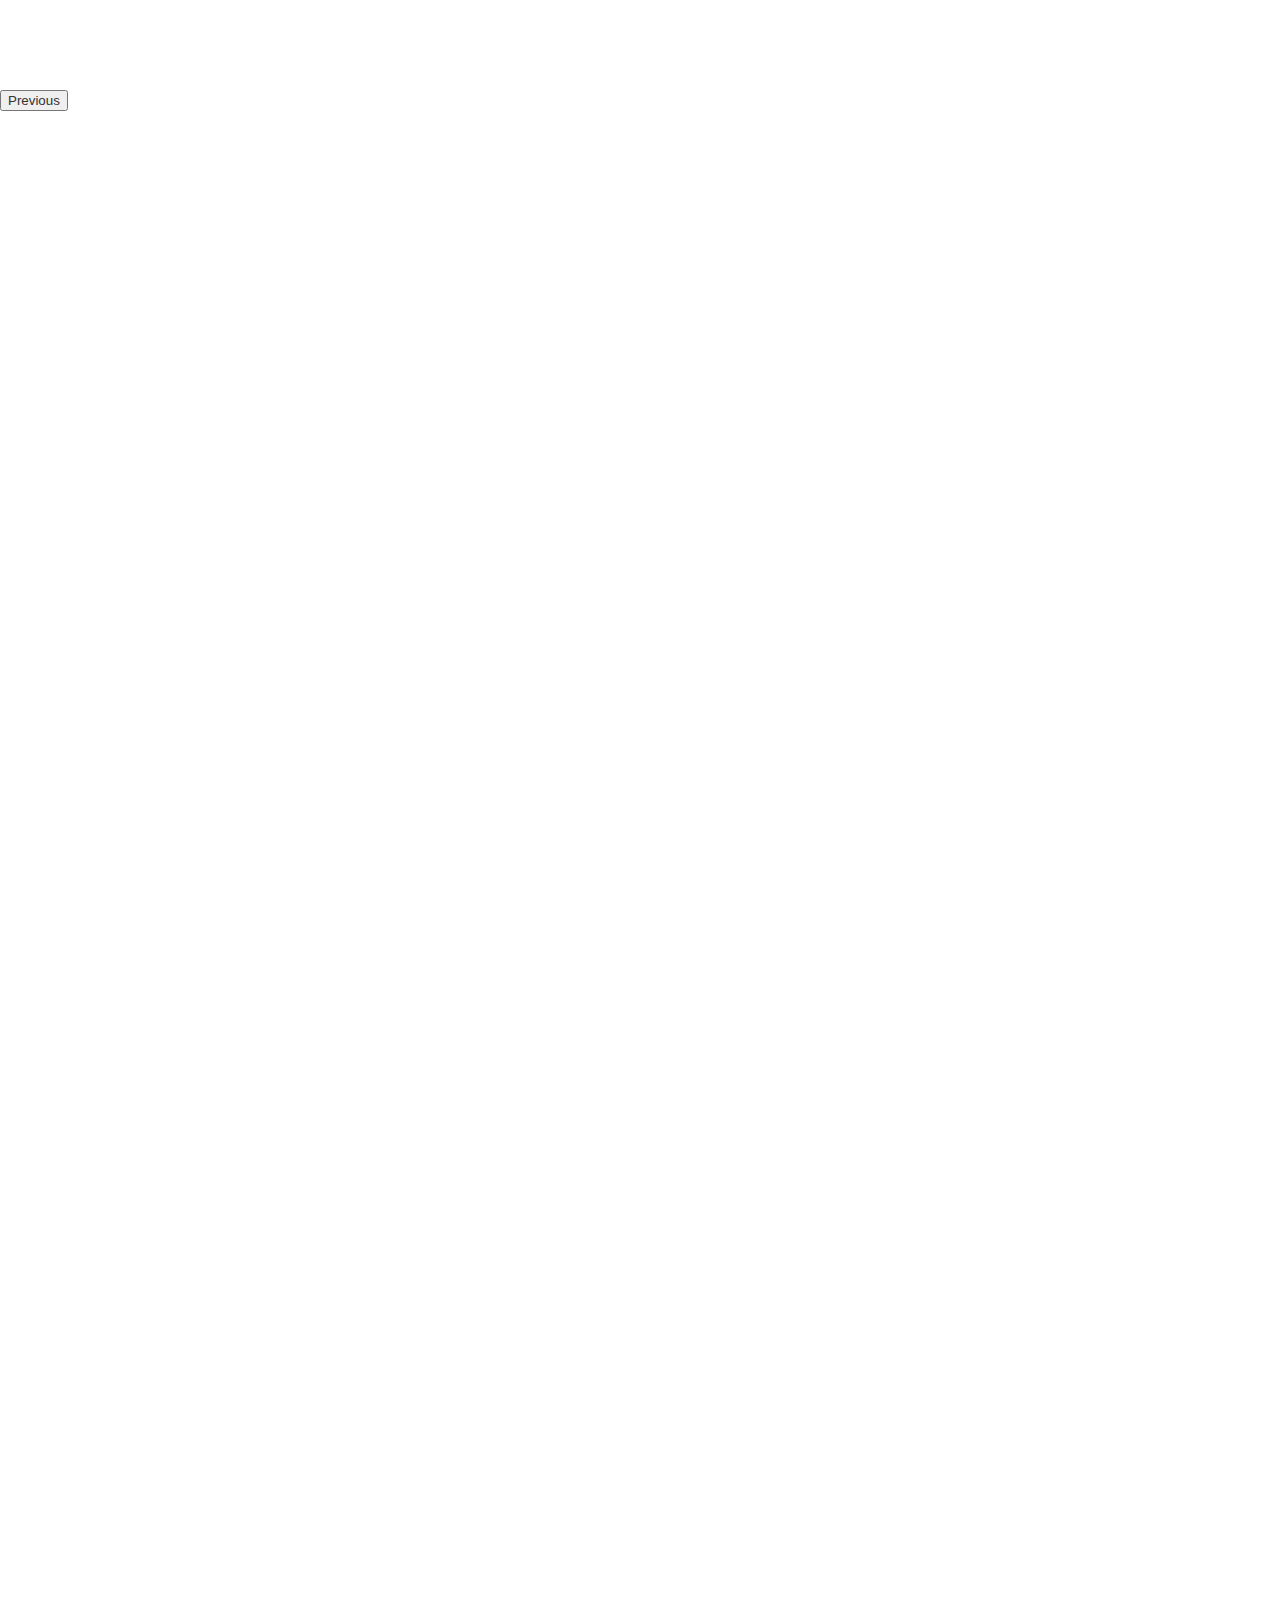
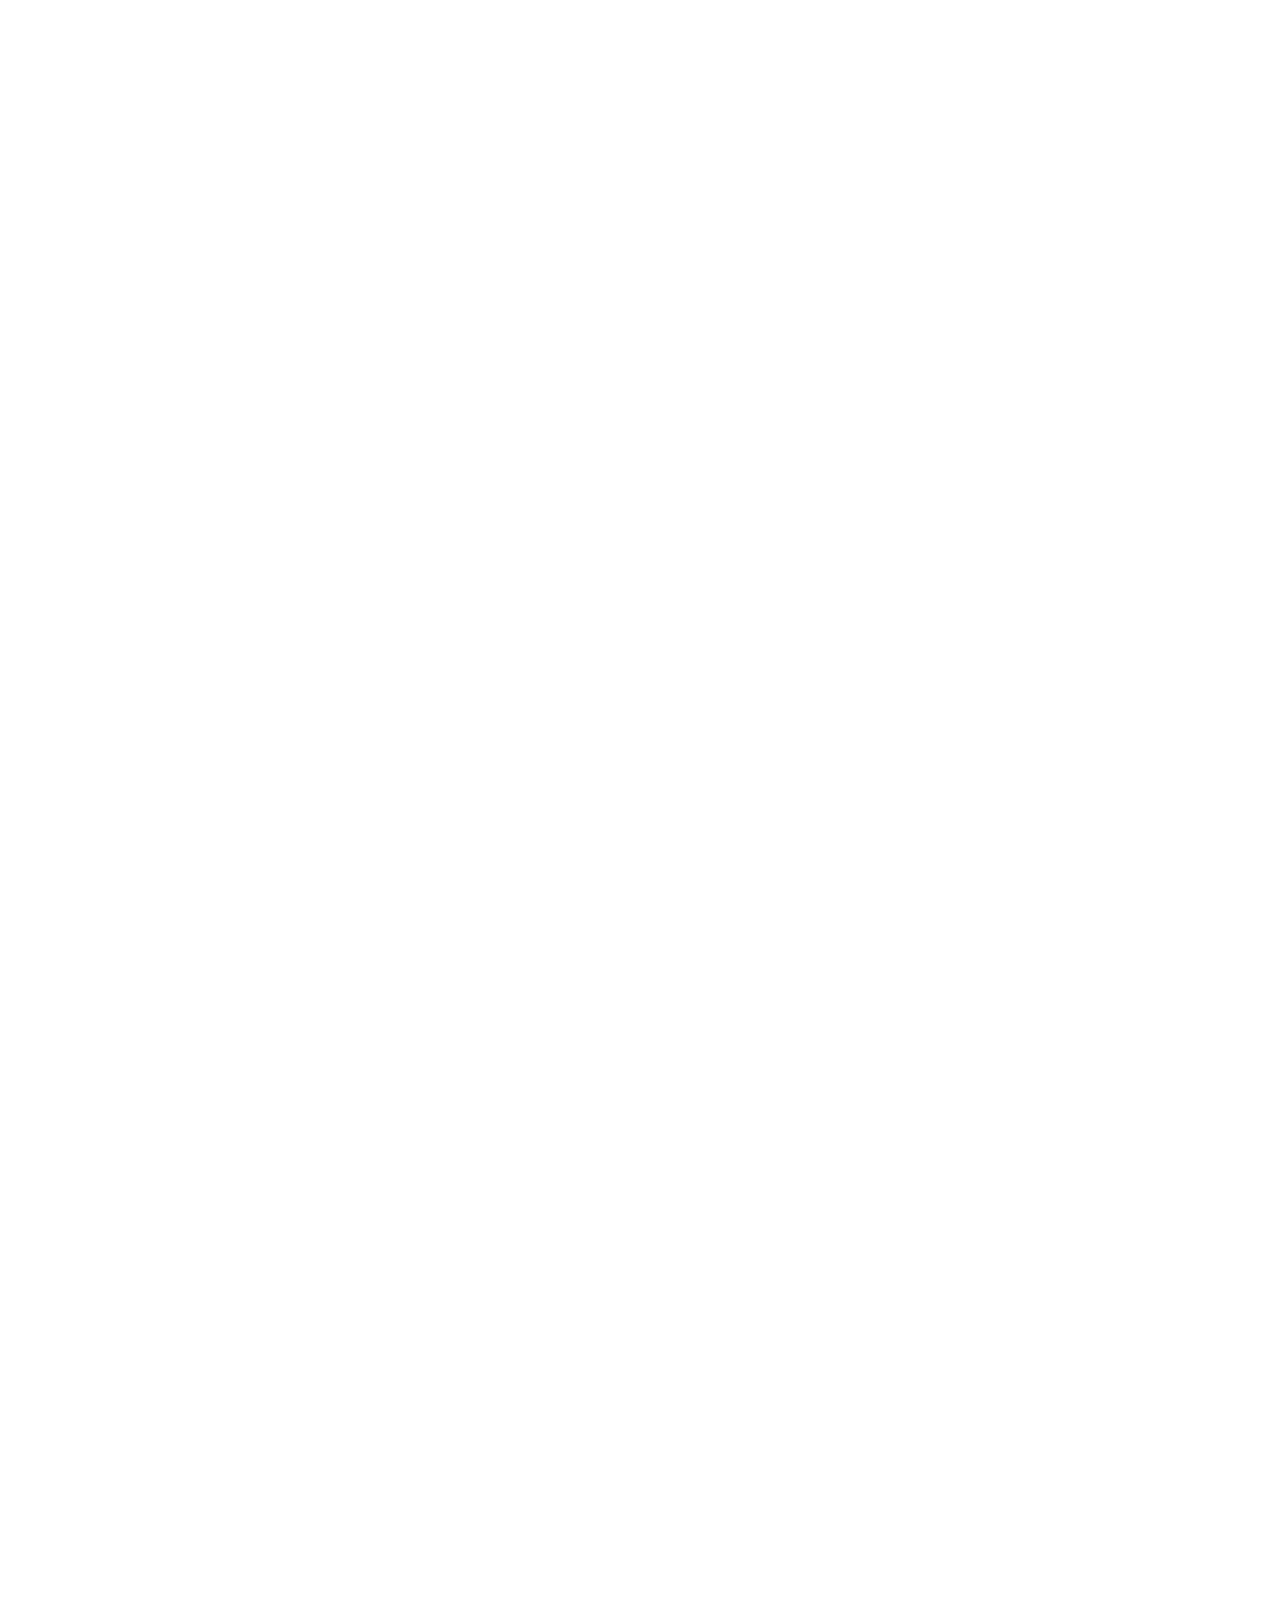
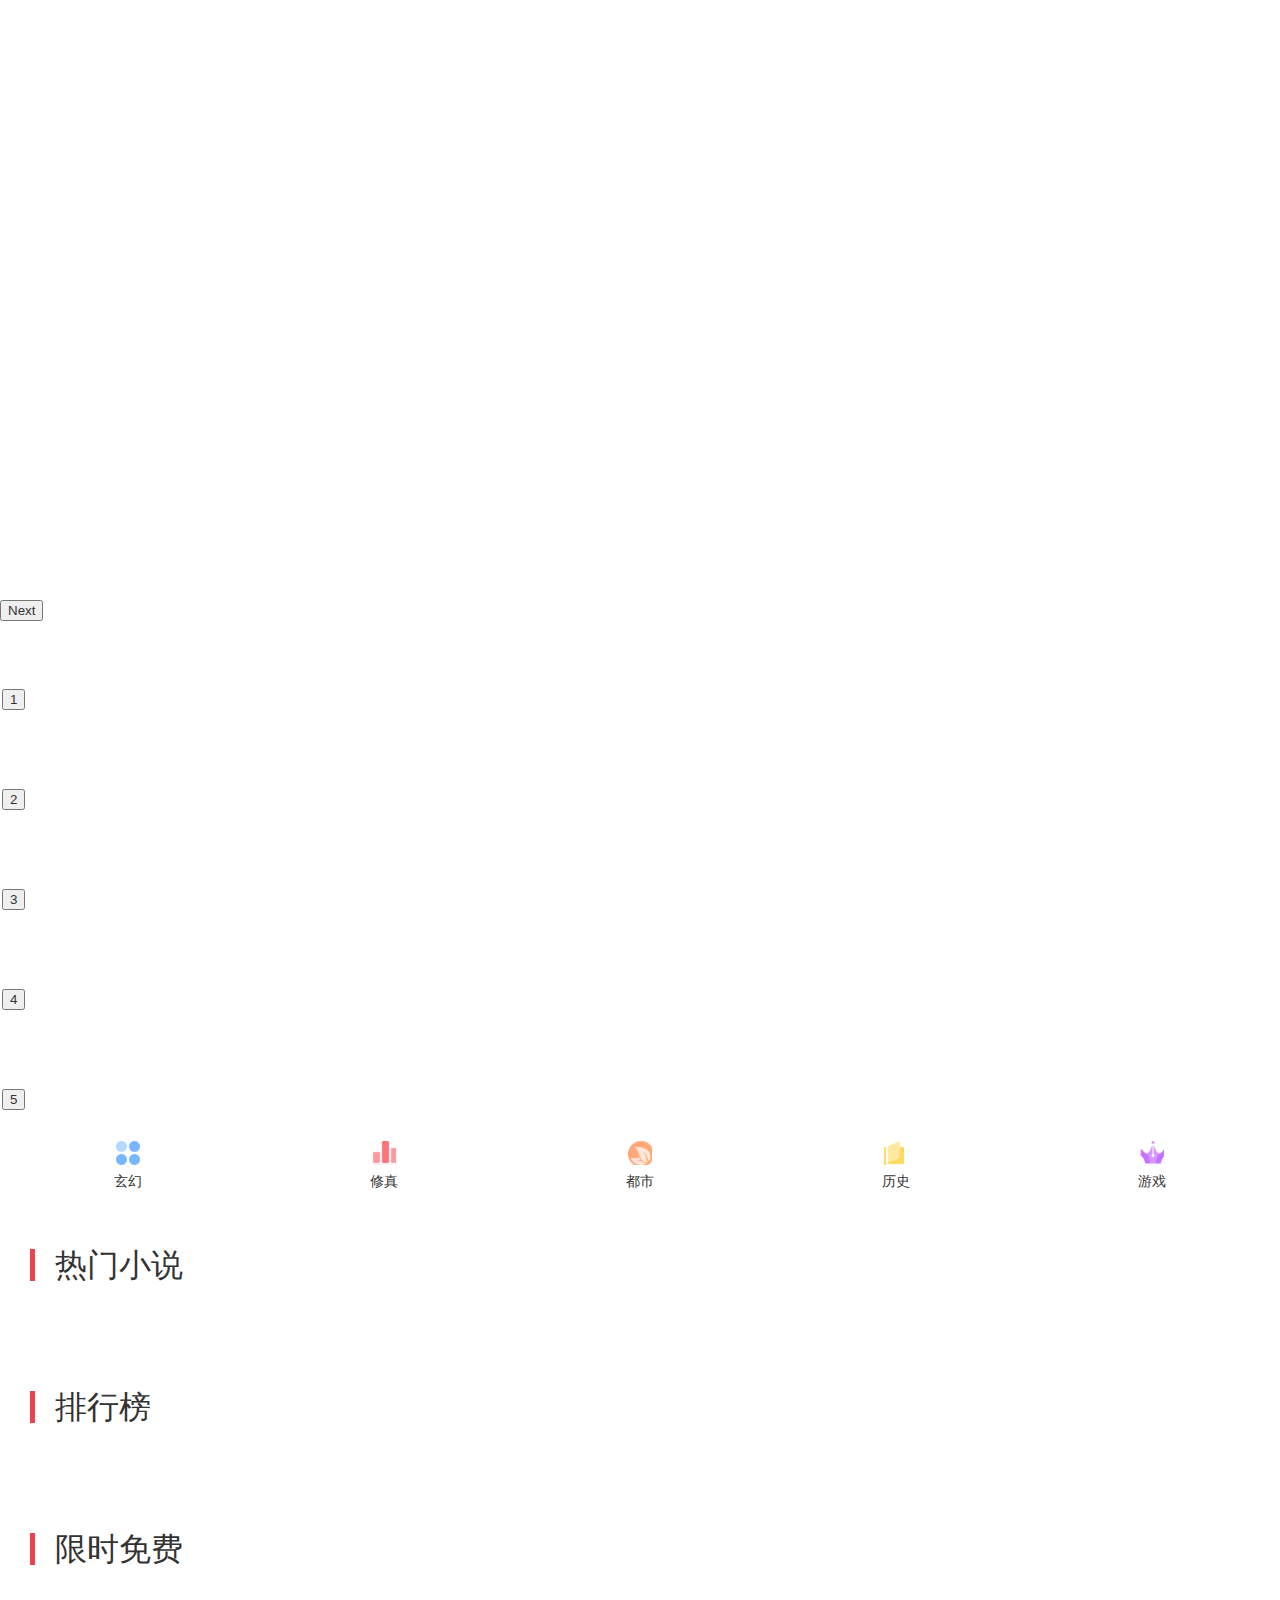
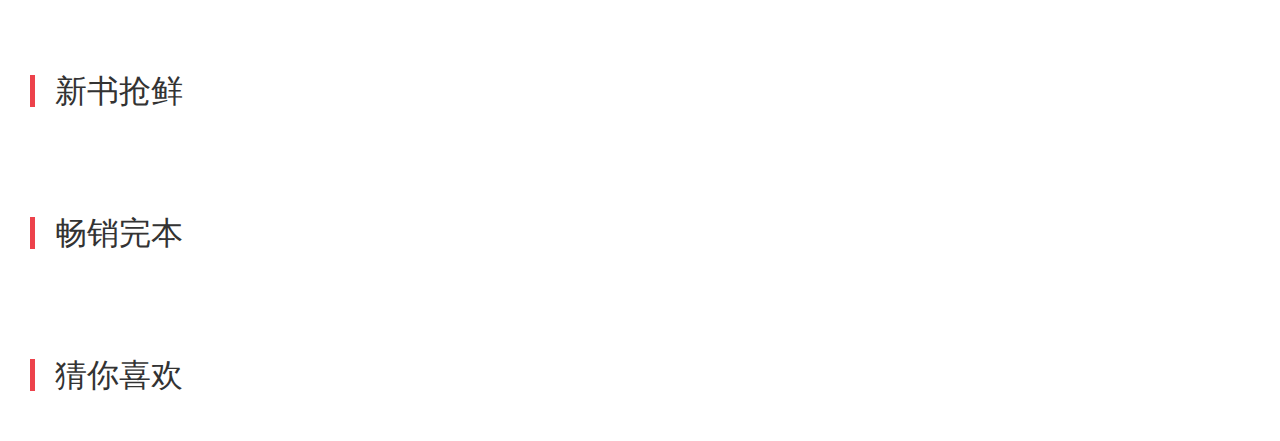
==== book/index.html @ 6301116a "react-reader" ====
<!DOCTYPE html><html lang="en"><head><meta charset="utf-8"><meta name="viewport" content="width=device-width,initial-scale=1,user-scalable=no,minimum-scale=1,maximum-scale=1"><meta name="theme-color" content="#000000"><script>!function(n){var e=n.document,t=e.documentElement,i="orientationchange"in n?"orientationchange":"resize",d=function(){var n=t.clientWidth||320;n>750&&(n=750),t.style.fontSize=n/7.5+"px"};e.addEventListener&&(n.addEventListener(i,d,!1),e.addEventListener("DOMContentLoaded",d,!1))}(window)</script><link rel="manifest" href="./manifest.json"><link rel="shortcut icon" href="./favicon.ico"><link rel="stylesheet" href="//at.alicdn.com/t/font_376126_mkmy3sujc24ndn29.css"><link rel="stylesheet" href="https://cdnjs.cloudflare.com/ajax/libs/slick-carousel/1.6.0/slick.min.css"/><link rel="stylesheet" href="https://cdnjs.cloudflare.com/ajax/libs/slick-carousel/1.6.0/slick-theme.min.css"/><title>React App</title><link href="./static/css/main.b34eea63.css" rel="stylesheet"></head><body><div id="root"></div><script type="text/javascript" src="./static/js/main.80f3fbb3.js"></script></body></html>
---- book/static/css/main.b34eea63.css ----
.home-header{display:-ms-flexbox;display:flex;-ms-flex-align:center;align-items:center;-ms-flex-pack:justify;justify-content:space-between;height:.9rem;font-size:.5rem;padding:0 .4rem}.home-header img{width:1.8rem}.home-header .iconfont{font-size:.52rem;color:#ed424b}.home .slick-initialized.slick-slider{overflow:hidden}.home .slick-list img{width:100%}.home .slick-dots li{margin:0 2px}.home .slick-dots li.slick-active button:before{opacity:1;color:#ed424b}.home .slick-dots li button:before{font-size:.7rem;font-family:Arial;opacity:1;color:#ddd}.home .slick-dots{bottom:0}.home .title h3{text-indent:.2rem;border-left:3px solid #ed424b;font-size:.32rem}.home .home-nav{display:-ms-flexbox;display:flex;padding:10px 0;margin:10px 0;background-color:#fff}.home .guide-nav-div{-ms-flex:1 1 0%;flex:1 1 0%;display:-ms-flexbox;display:flex;-ms-flex-direction:column;flex-direction:column;-ms-flex-pack:center;justify-content:center;-ms-flex-align:center;align-items:center}.home .guide-nav-div>i{width:24px;height:24px;background-image:url([data-uri])}.home .guide-nav-div:first-of-type i{background-position:-63px -28px}.home .guide-nav-div:nth-of-type(2) i{background-position:0 0}.home .guide-nav-div:nth-of-type(3) i{background-position:0 -30px}.home .guide-nav-div:nth-of-type(4) i{background-position:0 -60px}.home .guide-nav-div:nth-of-type(5) i{background-position:-30px -30px}.home .guide-nav-div h4{font-size:14px;margin:10px 0;color:#333}.recommend{padding:.3rem 0;margin-bottom:.3rem;background-color:#fff}.recommend .title{margin-left:.3rem;margin-bottom:.2rem;border-left:2px solid #ed424b;text-indent:.1rem;font-size:.32rem;line-height:.32rem}.recommend .list .list-ul{position:relative;overflow-x:auto;overflow-y:hidden;white-space:nowrap;text-indent:.14rem}.recommend .list .list-ul .list-li{display:inline-block;margin-right:.16rem;width:2rem;white-space:normal}.recommend .list .list-ul .list-li img{width:100%;height:2.5rem}.recommend .list .list-ul .list-li p{font-size:.28rem;overflow:hidden;-o-text-overflow:ellipsis;text-overflow:ellipsis;white-space:nowrap;line-height:1.2}.book-list{margin-top:.3rem;padding:.3rem;background-color:#fff}.book-list .title{margin-left:0;margin-bottom:.2rem;border-left:2px solid #ed424b;text-indent:.1rem;font-size:.32rem;line-height:.32rem}.book-list ul li{display:-ms-flexbox;display:flex;padding-bottom:.2rem;margin-bottom:.28rem;border-bottom:1px solid #ddd}.book-list ul li:last-of-type{border-bottom:none}.book-list ul li a{display:-ms-flexbox;display:flex}.book-list ul li .book-image{width:1.6rem}.book-list ul li .book-image img{width:100%}.book-list ul li .book-detail{position:relative;-ms-flex:1 1 0%;flex:1 1 0%;padding:0;margin-left:.4rem}.book-list ul li .book-detail h3{font-size:.36rem;margin-bottom:.2rem}.book-list ul li .book-detail p{line-height:1.5em;max-height:2.8em;overflow:hidden;-o-text-overflow:ellipsis;text-overflow:ellipsis;display:-webkit-box;line-clamp:2;font-size:.28rem;color:#969ba3;-webkit-line-clamp:2}.book-list ul li .book-detail .author{position:absolute;left:0;bottom:.1rem;color:#969ba3;font-size:.26rem}.book-list ul li .book-detail .author>*{color:#969ba3}.book-list ul li .book-detail .category-r{position:absolute;right:0;bottom:.1rem;float:right;color:#969ba3;font-size:.2rem}.book-list ul li .book-detail .category-r span{border:1px solid #ccc;border-radius:.04rem;padding:0 .04rem}.book-list ul li .book-detail .category-r span:nth-child(2){color:#ed424b}.book-list ul li .book-detail .category-r span:nth-child(3){color:#4284ed}.book-detail{padding:0 .4rem}.loading{position:fixed;top:0;left:0;bottom:0;right:0;z-index:999;background-color:#fff;display:-ms-flexbox;display:flex;-ms-flex-pack:center;justify-content:center;-ms-flex-align:center;align-items:center}.detail-linear{background:-webkit-linear-gradient(bottom,#fff,hsla(0,0%,100%,0) 2.16rem) no-repeat bottom;background:-webkit-gradient(linear,left bottom,left top,from(#fff),color-stop(8rem,hsla(0,0%,100%,0))) no-repeat bottom;background:-webkit-linear-gradient(bottom,#fff,hsla(0,0%,100%,0) 8rem) no-repeat bottom;background:-o-linear-gradient(bottom,#fff,hsla(0,0%,100%,0) 8rem) no-repeat bottom;background:linear-gradient(0deg,#fff,hsla(0,0%,100%,0) 8rem) no-repeat bottom}.detail-linear .detail-top{position:fixed;display:-ms-flexbox;display:flex;-ms-flex-pack:justify;justify-content:space-between;left:0;top:0;right:0;height:1rem;background-color:#eee}.detail-linear .detail-top a:first-of-type{-ms-flex:1 1 0%;flex:1 1 0%}.detail-linear .detail-top a:first-of-type .iconfont{margin-right:.1rem;font-size:.36rem;color:#ed424b}.detail-linear .detail-top h2{margin:0 .4rem;font-size:.36rem;line-height:1rem;color:#ed424b}.detail-linear .detail-con{display:-ms-flexbox;display:flex;margin-top:1rem;padding:.3rem 0 .36rem}.detail-linear .detail-con .detail-img{width:2rem;margin-right:.5rem}.detail-linear .detail-con .detail-img img{width:100%}.detail-linear .detail-con .detail-main{-ms-flex:1 1 0%;flex:1 1 0%}.detail-linear .detail-con .detail-main h3{font-size:.36rem;line-height:1.5}.detail-linear .detail-con .detail-main h3,.detail-linear .detail-con .detail-main p{overflow:hidden;-ms-text-overflow:ellipsis;-o-text-overflow:ellipsis;text-overflow:ellipsis;white-space:nowrap}.detail-linear .detail-con .detail-main p{font-size:.28rem;line-height:1.8}.detail-linear .read-btn{display:-ms-flexbox;display:flex}.detail-linear .read-btn>div{-ms-flex:1 1 0%;flex:1 1 0%;padding-bottom:.4rem;border-bottom:1px solid #ddd}.detail-linear .read-btn>div:first-child{margin-right:.3rem}.detail-linear .read-btn>div button{display:block;margin:0 auto;width:100%;height:.66rem;line-height:.66rem;font-size:.3rem;vertical-align:middle;border:none;border-radius:.06rem}.detail-linear .read-btn>div:first-of-type button{background-color:#ed424b}.detail-linear .read-btn>div:first-of-type button a{color:#fff}.detail-linear .read-btn>div:nth-child(2) button{color:#333;background-color:#fff;border:1px solid #ddd}.home-btn{padding:0 .3rem;display:-ms-flexbox;display:flex;-ms-flex-pack:center;justify-content:center;-ms-flex-align:center;align-items:center}.home-btn .iconfont{font-size:.44rem;color:#ed424b}.detail-intro{padding:.4rem 0;font-size:.32rem;text-indent:2em;line-height:1.6;border-bottom:1px solid #ddd}.detail-intro p.show5{overflow:hidden;-o-text-overflow:ellipsis;text-overflow:ellipsis;display:-webkit-box;line-clamp:5;-webkit-line-clamp:5}.detail-tag{padding:.4rem 0;border-bottom:1px solid #ddd}.detail-tag h3{font-size:.32rem;margin-bottom:.2rem}.detail-tag ul li{float:left;padding:.06rem .2rem;margin-right:.2rem;color:#333;border:1px solid #ccc;border-radius:.1rem;font-size:.28rem}.detail-like{padding:.4rem 0}.detail-like h3{font-size:.32rem;margin-bottom:.4rem}.detail-like .like-list{display:-ms-flexbox;display:flex}.detail-like .like-list li{-ms-flex:1 1 0%;flex:1 1 0%;margin-right:.1rem}.similar{height:3.3rem}.similar .similar-img{height:2.8rem}.similar img{width:100%;height:100%}.similar img[src=""]{opacity:0}.similar p{margin-top:.1rem;font-size:.28rem}.loading-component{display:inline-block;pointer-events:none;will-change:transform,opacity;position:fixed;left:50%;top:50%;-webkit-transform:translate(-50%,-50%);-ms-transform:translate(-50%,-50%);transform:translate(-50%,-50%)}.spinner{-webkit-animation:rotator 1.4s linear infinite;animation:rotator 1.4s linear infinite}@-webkit-keyframes rotator{0%{-webkit-transform:rotate(0deg);transform:rotate(0deg)}to{-webkit-transform:rotate(270deg);transform:rotate(270deg)}}@keyframes rotator{0%{-webkit-transform:rotate(0deg);transform:rotate(0deg)}to{-webkit-transform:rotate(270deg);transform:rotate(270deg)}}.path{stroke-dasharray:187;stroke-dashoffset:0;-webkit-transform-origin:center;-ms-transform-origin:center;transform-origin:center;-webkit-animation:dash 1.4s ease-in-out infinite;animation:dash 1.4s ease-in-out infinite}@-webkit-keyframes colors{0%{stroke:#4285f4}25%{stroke:#de3e35}50%{stroke:#f7c223}75%{stroke:#1b9a59}to{stroke:#4285f4}}@keyframes colors{0%{stroke:#4285f4}25%{stroke:#de3e35}50%{stroke:#f7c223}75%{stroke:#1b9a59}to{stroke:#4285f4}}@-webkit-keyframes dash{0%{stroke-dashoffset:187}50%{stroke-dashoffset:46.75;-webkit-transform:rotate(135deg);transform:rotate(135deg)}to{stroke-dashoffset:187;-webkit-transform:rotate(450deg);transform:rotate(450deg)}}@keyframes dash{0%{stroke-dashoffset:187}50%{stroke-dashoffset:46.75;-webkit-transform:rotate(135deg);transform:rotate(135deg)}to{stroke-dashoffset:187;-webkit-transform:rotate(450deg);transform:rotate(450deg)}}.category{background-color:#f6f7f9}.category-header{height:1rem;background-color:#fff}.category-header h2{margin:0 .4rem;font-size:.36rem;line-height:1rem;color:#ed424b}.category-header h2 .iconfont{color:#ed424b;margin-right:.1rem;font-size:.32rem}.category-list{margin-top:.3rem;padding:.3rem;background-color:#fff}.category-list ul li{padding-bottom:.2rem;margin-bottom:.28rem;border-bottom:1px solid #ddd}.category-list ul li,.category-list ul li a{display:-ms-flexbox;display:flex}.category-list ul li .book-image{width:1.6rem}.category-list ul li .book-image img{width:100%}.category-list ul li .book-detail{position:relative;-ms-flex:1 1 0%;flex:1 1 0%;padding:0;margin-left:.4rem}.category-list ul li .book-detail h3{font-size:.36rem;margin-bottom:.2rem}.category-list ul li .book-detail p{line-height:1.3;max-height:3.8em;overflow:hidden;-o-text-overflow:ellipsis;text-overflow:ellipsis;display:-webkit-box;line-clamp:2;font-size:.28rem;color:#969ba3;-webkit-line-clamp:2}.category-list ul li .book-detail .author{display:-ms-flexbox;display:flex;-ms-flex-align:center;align-items:center;position:absolute;left:0;bottom:.1rem;color:#969ba3;font-size:.26rem}.category-list ul li .book-detail .author>*{color:#969ba3}.category-list ul li .book-detail .author .iconfont{margin-right:.06rem;font-size:.24rem}.category-list ul li .book-detail .category-r{position:absolute;right:0;bottom:.1rem;float:right;color:#969ba3;font-size:.2rem}.category-list ul li .book-detail .category-r span{color:#969ba3;border:1px solid #ccc;border-radius:.04rem;padding:0 .04rem}.category-list ul li .book-detail .category-r span:nth-child(2){color:#ed424b}.category-list ul li .book-detail .category-r span:nth-child(3){color:#4284ed}.read-container{font-size:16px;color:#555;line-height:31px;min-height:600px;padding:15px}.read-container h4{position:fixed;top:0;left:15px;right:15px;height:50px;line-height:50px;font-size:20px;color:#736357;margin:0 0 1em;letter-spacing:2px;white-space:nowrap;overflow:hidden;-o-text-overflow:ellipsis;text-overflow:ellipsis}.read-container p{text-indent:2em;margin:.5em 0;text-align:justify;letter-spacing:0;line-height:1.5}.read-container p:first-of-type{margin-top:43px}.read-container .btn-bar{z-index:80;width:80%;margin:20px auto 0;max-width:800px}.read-container .btn-bar .btn-tab{padding-left:0;height:34px;line-height:34px;background-color:#000;border-radius:8px;border:1px solid #858382;font-size:14px;opacity:.9}.read-container .btn-bar .btn-tab li{list-style-type:none;display:inline-block;width:49%;text-align:center;color:#fff}.read-container .btn-bar .btn-tab li:first-child{border-right:1px solid #858382}.read-container[data-bg="1"],.read-container[data-bg="1"] h4{background-color:#e9dfc7}.read-container[data-bg="2"],.read-container[data-bg="2"] h4{background-color:#e7eee5}.read-container[data-bg="3"],.read-container[data-bg="3"] h4{background-color:#a4a4a4}.read-container[data-bg="4"],.read-container[data-bg="4"] h4{background-color:#cdefcd}.read-container[data-bg="5"],.read-container[data-bg="5"] h4{background-color:#283548}.read-container[data-bg="6"],.read-container[data-bg="6"] h4,.read-container[data-night=true],.read-container[data-night=true] h4{background-color:#0f1410}.page-up{height:35%;top:0;z-index:5}.click-mask,.page-up{position:fixed;width:100%;color:rgba(0,0,0,.1)}.click-mask{height:30%;top:35%}.page-down{position:fixed;width:100%;height:35%;bottom:65px;color:rgba(0,0,0,.1);z-index:5}.top-nav-pannel-bk{bottom:70px;height:135px;color:#fff;opacity:.9;z-index:10003}.top-nav,.top-nav-pannel-bk{position:fixed;background:#000;width:100%}.top-nav{top:0;height:50px;opacity:1;z-index:9}.top-nav .icon-back{position:absolute;top:14px;left:10px;width:23px;height:23px;background:url([data-uri]);background-size:contain}.top-nav .icon-back a{display:block;width:100%;height:100%}.top-nav .nav-title{position:absolute;top:17px;left:40px;color:#fff;font-size:10px}.bottom-nav{-ms-flex-align:center;position:fixed;bottom:0;height:70px;background:#000;width:100%;opacity:1;z-index:9}.bottom-nav,.bottom-nav .item{display:-ms-flexbox;display:flex;align-items:center;margin:0 auto;text-align:center}.bottom-nav .item{-ms-flex:1 1 0%;flex:1 1 0%;-ms-flex-direction:column;flex-direction:column;-ms-flex-pack:center;justify-content:center;-ms-flex-align:center;color:#fff;font-size:18px}.bottom-nav .icon-text,.bottom-nav .iconfont{color:#fff}.bottom-nav .iconfont{margin-bottom:8px;font-size:24px}.bottom-nav .icon-text{display:-ms-flexbox;display:flex;-ms-flex-direction:column;flex-direction:column;font-size:12px}.bottom-nav .icon-text.active,.bottom-nav .icon-text.active .iconfont{color:#ef7000}.top-nav-pannel{position:fixed;bottom:70px;height:135px;background:none;width:100%;color:#fff;font-size:14px;z-index:10004}.top-nav-pannel button{background:none;border:1px solid #8c8c8c;padding:5px 40px;color:#fff;display:inline-block;border-radius:16px}.top-nav-pannel button:focus{outline:none}.top-nav-pannel .child-mod{padding:5px 20px;margin-top:15px}.top-nav-pannel .child-mod>span{color:#fff}.top-nav-pannel .child-mod>span:first-child{margin-right:20px}.top-nav-pannel .child-mod #small-font{margin-left:10px}.top-nav-pannel .bk-container{position:relative;background:#fff;display:inline-block;vertical-align:-14px;margin-left:10px}.top-nav-pannel .bk-container,.top-nav-pannel .bk-container .color_btn{height:30px;width:30px;border-radius:15px}.top-nav-pannel .bk-container-current{height:31px;width:32px;border-radius:16px;border:1px solid #ff7800}.top-nav-pannel .bk-container:nth-child(2) .color_btn{background-color:#e9dfc7}.top-nav-pannel .bk-container:nth-child(3) .color_btn{background-color:#e7eee5}.top-nav-pannel .bk-container:nth-child(4) .color_btn{background-color:#a4a4a4}.top-nav-pannel .bk-container:nth-child(5) .color_btn{background-color:#cdefcd}.top-nav-pannel .bk-container:nth-child(6) .color_btn{background-color:#283548}.top-nav-pannel .bk-container:nth-child(7) .color_btn{background-color:#0f1410}a,abbr,acronym,address,applet,article,aside,audio,b,big,blockquote,body,canvas,caption,center,cite,code,dd,del,details,dfn,div,dl,dt,em,embed,fieldset,figcaption,figure,footer,form,h1,h2,h3,h4,h5,h6,header,hgroup,html,i,iframe,img,ins,kbd,label,legend,li,main,mark,menu,nav,object,ol,output,p,pre,q,ruby,s,samp,section,small,span,strike,strong,sub,summary,sup,table,tbody,td,tfoot,th,thead,time,tr,tt,u,ul,var,video{margin:0;padding:0;border:0;font-size:100%;font:inherit;vertical-align:baseline}article,aside,details,figcaption,figure,footer,header,hgroup,main,menu,nav,section{display:block}body{line-height:1}ol,ul{list-style:none}blockquote,q{quotes:none}blockquote:after,blockquote:before,q:after,q:before{content:"";content:none}table{border-collapse:collapse;border-spacing:0}*{color:#333}a{text-decoration:none}.clearfix:after,.clearfix:before{display:table;content:""}.clearfix:after{clear:both}
/*# sourceMappingURL=main.b34eea63.css.map*/
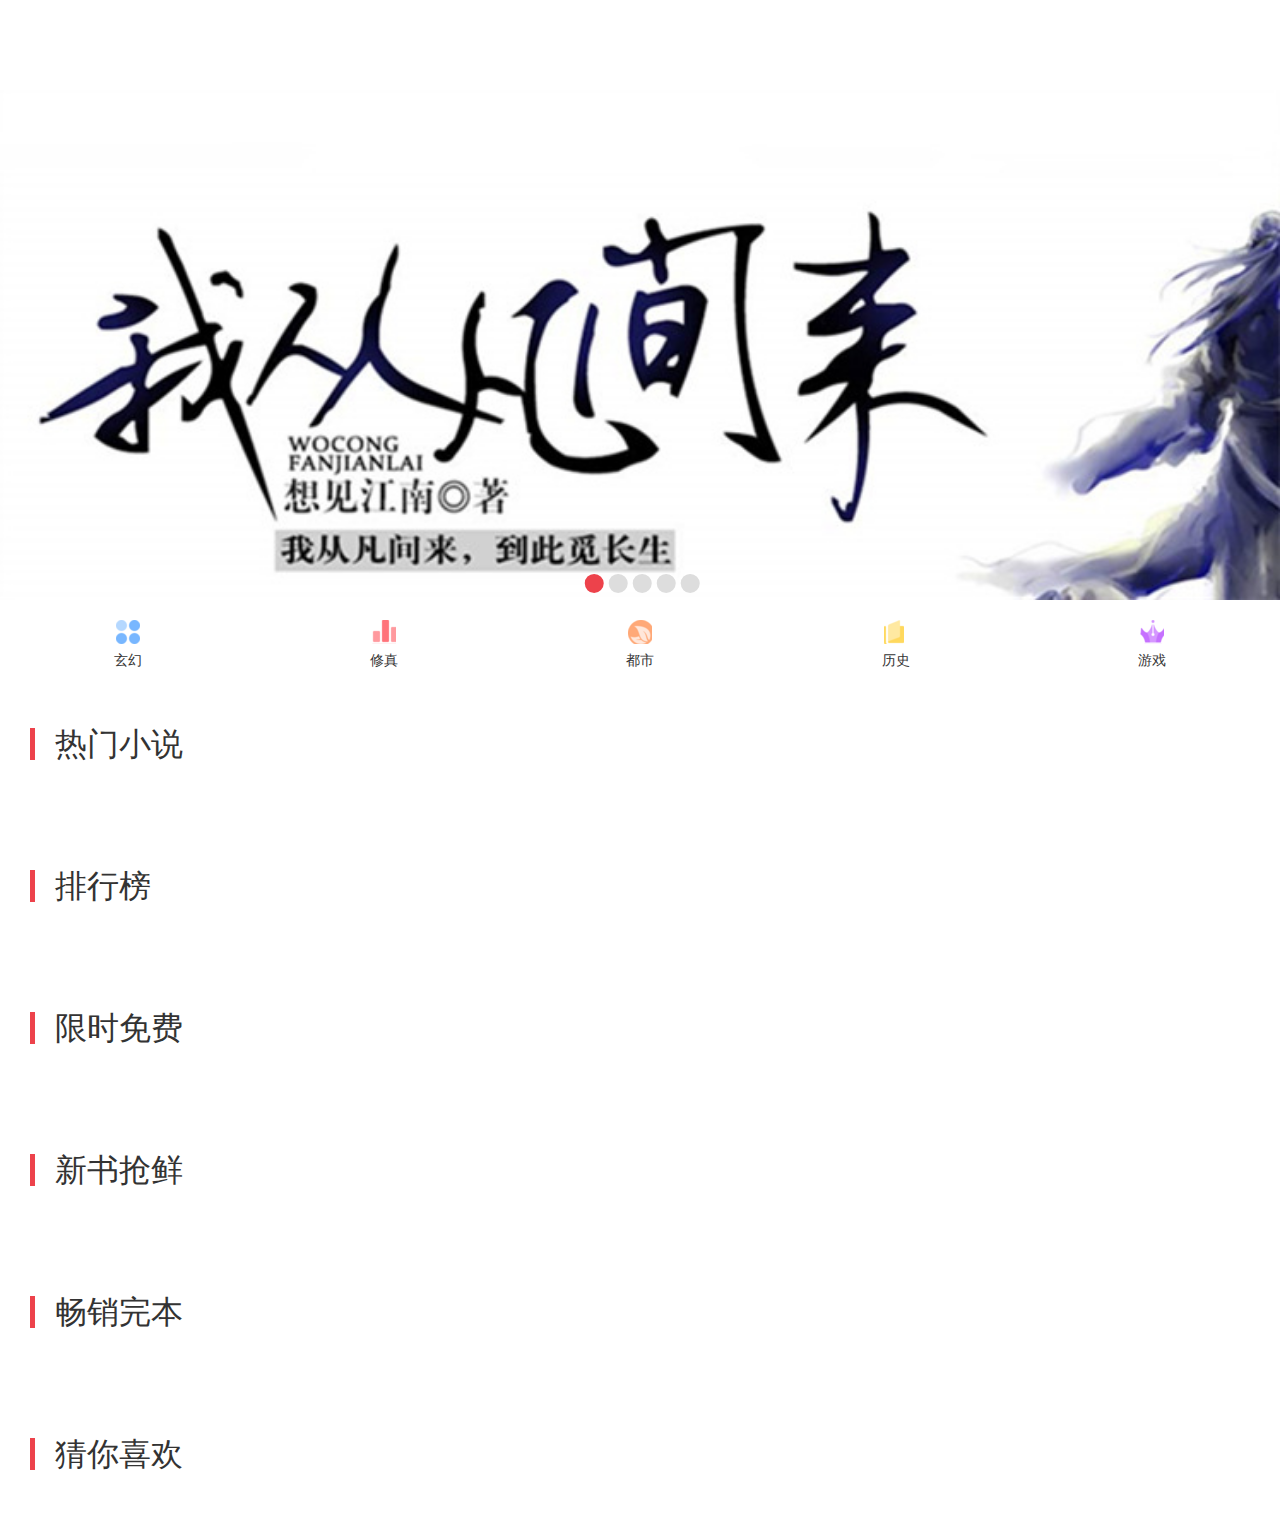
==== commit ca6f7fdf: "r" ====
--- a/book/index.html
+++ b/book/index.html
@@ -1 +1 @@
-<!DOCTYPE html><html lang="en"><head><meta charset="utf-8"><meta name="viewport" content="width=device-width,initial-scale=1,user-scalable=no,minimum-scale=1,maximum-scale=1"><meta name="theme-color" content="#000000"><script>!function(n){var e=n.document,t=e.documentElement,i="orientationchange"in n?"orientationchange":"resize",d=function(){var n=t.clientWidth||320;n>750&&(n=750),t.style.fontSize=n/7.5+"px"};e.addEventListener&&(n.addEventListener(i,d,!1),e.addEventListener("DOMContentLoaded",d,!1))}(window)</script><link rel="manifest" href="./manifest.json"><link rel="shortcut icon" href="./favicon.ico"><link rel="stylesheet" href="//at.alicdn.com/t/font_376126_mkmy3sujc24ndn29.css"><link rel="stylesheet" href="https://cdnjs.cloudflare.com/ajax/libs/slick-carousel/1.6.0/slick.min.css"/><link rel="stylesheet" href="https://cdnjs.cloudflare.com/ajax/libs/slick-carousel/1.6.0/slick-theme.min.css"/><title>React App</title><link href="./static/css/main.b34eea63.css" rel="stylesheet"></head><body><div id="root"></div><script type="text/javascript" src="./static/js/main.80f3fbb3.js"></script></body></html>+<!DOCTYPE html><html lang="en"><head><meta charset="utf-8"><meta name="viewport" content="width=device-width,initial-scale=1,user-scalable=no,minimum-scale=1,maximum-scale=1"><meta name="theme-color" content="#000000"><script>!function(n){var e=n.document,t=e.documentElement,i="orientationchange"in n?"orientationchange":"resize",d=function(){var n=t.clientWidth||320;n>750&&(n=750),t.style.fontSize=n/7.5+"px"};e.addEventListener&&(n.addEventListener(i,d,!1),e.addEventListener("DOMContentLoaded",d,!1))}(window)</script><link rel="manifest" href="./manifest.json"><link rel="shortcut icon" href="./favicon.ico"><link rel="stylesheet" href="//at.alicdn.com/t/font_376126_2kwm4rtxvd5kx1or.css"><link rel="stylesheet" href="./slick.min.css"/><link rel="stylesheet" href="./slick-theme.min.css"/><title>React App</title><link href="./static/css/main.7b4045d5.css" rel="stylesheet"></head><body><div id="root"></div><script type="text/javascript" src="./static/js/main.0c31450f.js"></script></body></html>--- a/book/static/css/main.7b4045d5.css
+++ b/book/static/css/main.7b4045d5.css
@@ -0,0 +1,2 @@
+.home-header{display:-ms-flexbox;display:flex;-ms-flex-align:center;align-items:center;-ms-flex-pack:justify;justify-content:space-between;height:.9rem;font-size:.5rem;padding:0 .4rem}.home-header img{width:1.8rem}.home-header .iconfont{font-size:.52rem;color:#ed424b}.home .slick-initialized.slick-slider{overflow:hidden}.home .slick-list img{width:100%}.home .slick-dots li{margin:0 2px}.home .slick-dots li.slick-active button:before{opacity:1;color:#ed424b}.home .slick-dots li button:before{font-size:.7rem;font-family:Arial;opacity:1;color:#ddd}.home .slick-dots{bottom:0}.home .title h3{text-indent:.2rem;border-left:3px solid #ed424b;font-size:.32rem}.home .home-nav{display:-ms-flexbox;display:flex;padding:10px 0;margin:10px 0;background-color:#fff}.home .guide-nav-div{-ms-flex:1 1 0%;flex:1 1 0%;display:-ms-flexbox;display:flex;-ms-flex-direction:column;flex-direction:column;-ms-flex-pack:center;justify-content:center;-ms-flex-align:center;align-items:center}.home .guide-nav-div>i{width:24px;height:24px;background-image:url([data-uri])}.home .guide-nav-div:first-of-type i{background-position:-63px -28px}.home .guide-nav-div:nth-of-type(2) i{background-position:0 0}.home .guide-nav-div:nth-of-type(3) i{background-position:0 -30px}.home .guide-nav-div:nth-of-type(4) i{background-position:0 -60px}.home .guide-nav-div:nth-of-type(5) i{background-position:-30px -30px}.home .guide-nav-div h4{font-size:14px;margin:10px 0;color:#333}.recommend{padding:.3rem 0;margin-bottom:.3rem;background-color:#fff}.recommend .title{margin-left:.3rem;margin-bottom:.2rem;border-left:2px solid #ed424b;text-indent:.1rem;font-size:.32rem;line-height:.32rem}.recommend .list .list-ul{position:relative;overflow-x:auto;overflow-y:hidden;white-space:nowrap;text-indent:.14rem}.recommend .list .list-ul .list-li{display:inline-block;margin-right:.16rem;width:2rem;white-space:normal}.recommend .list .list-ul .list-li img{width:100%;height:2.5rem}.recommend .list .list-ul .list-li p{font-size:.28rem;overflow:hidden;-o-text-overflow:ellipsis;text-overflow:ellipsis;white-space:nowrap;line-height:1.2}.book-list{margin-top:.3rem;padding:.3rem;background-color:#fff}.book-list .title{margin-left:0;margin-bottom:.2rem;border-left:2px solid #ed424b;text-indent:.1rem;font-size:.32rem;line-height:.32rem}.book-list ul li{display:-ms-flexbox;display:flex;padding-bottom:.2rem;margin-bottom:.28rem;border-bottom:1px solid #ddd}.book-list ul li:last-of-type{border-bottom:none}.book-list ul li a{display:-ms-flexbox;display:flex}.book-list ul li .book-image{width:1.6rem}.book-list ul li .book-image img{width:100%}.book-list ul li .book-detail{position:relative;-ms-flex:1 1 0%;flex:1 1 0%;padding:0;margin-left:.4rem}.book-list ul li .book-detail h3{font-size:.36rem;margin-bottom:.2rem}.book-list ul li .book-detail p{line-height:1.5em;max-height:2.8em;overflow:hidden;-o-text-overflow:ellipsis;text-overflow:ellipsis;display:-webkit-box;line-clamp:2;font-size:.28rem;color:#969ba3;-webkit-line-clamp:2}.book-list ul li .book-detail .author{position:absolute;left:0;bottom:.1rem;color:#969ba3;font-size:.26rem}.book-list ul li .book-detail .author>*{color:#969ba3}.book-list ul li .book-detail .category-r{position:absolute;right:0;bottom:.1rem;float:right;color:#969ba3;font-size:.2rem}.book-list ul li .book-detail .category-r span{border:1px solid #ccc;border-radius:.04rem;padding:0 .04rem}.book-list ul li .book-detail .category-r span:nth-child(2){color:#ed424b}.book-list ul li .book-detail .category-r span:nth-child(3){color:#4284ed}.book-detail{padding:0 .4rem}.loading{position:fixed;top:0;left:0;bottom:0;right:0;z-index:999;background-color:#fff;display:-ms-flexbox;display:flex;-ms-flex-pack:center;justify-content:center;-ms-flex-align:center;align-items:center}.detail-linear{background:-webkit-linear-gradient(bottom,#fff,hsla(0,0%,100%,0) 2.16rem) no-repeat bottom;background:-webkit-gradient(linear,left bottom,left top,from(#fff),color-stop(8rem,hsla(0,0%,100%,0))) no-repeat bottom;background:-webkit-linear-gradient(bottom,#fff,hsla(0,0%,100%,0) 8rem) no-repeat bottom;background:-o-linear-gradient(bottom,#fff,hsla(0,0%,100%,0) 8rem) no-repeat bottom;background:linear-gradient(0deg,#fff,hsla(0,0%,100%,0) 8rem) no-repeat bottom}.detail-linear .detail-top{position:fixed;display:-ms-flexbox;display:flex;-ms-flex-pack:justify;justify-content:space-between;left:0;top:0;right:0;height:1rem;background-color:#eee}.detail-linear .detail-top a:first-of-type{-ms-flex:1 1 0%;flex:1 1 0%}.detail-linear .detail-top a:first-of-type .iconfont{margin-right:.1rem;font-size:.36rem;color:#ed424b}.detail-linear .detail-top h2{margin:0 .4rem;font-size:.36rem;line-height:1rem;color:#ed424b}.detail-linear .detail-con{display:-ms-flexbox;display:flex;margin-top:1rem;padding:.3rem 0 .36rem}.detail-linear .detail-con .detail-img{width:2rem;margin-right:.5rem}.detail-linear .detail-con .detail-img img{width:100%}.detail-linear .detail-con .detail-main{-ms-flex:1 1 0%;flex:1 1 0%}.detail-linear .detail-con .detail-main h3{font-size:.36rem;line-height:1.5}.detail-linear .detail-con .detail-main h3,.detail-linear .detail-con .detail-main p{overflow:hidden;-ms-text-overflow:ellipsis;-o-text-overflow:ellipsis;text-overflow:ellipsis;white-space:nowrap}.detail-linear .detail-con .detail-main p{font-size:.28rem;line-height:1.8}.detail-linear .read-btn{display:-ms-flexbox;display:flex}.detail-linear .read-btn>div{-ms-flex:1 1 0%;flex:1 1 0%;padding-bottom:.4rem;border-bottom:1px solid #ddd}.detail-linear .read-btn>div:first-child{margin-right:.3rem}.detail-linear .read-btn>div button{display:block;margin:0 auto;width:100%;height:.66rem;line-height:.66rem;font-size:.3rem;vertical-align:middle;border:none;border-radius:.06rem}.detail-linear .read-btn>div:first-of-type button{background-color:#ed424b}.detail-linear .read-btn>div:first-of-type button a{color:#fff}.detail-linear .read-btn>div:nth-child(2) button{color:#333;background-color:#fff;border:1px solid #ddd}.home-btn{padding:0 .3rem;display:-ms-flexbox;display:flex;-ms-flex-pack:center;justify-content:center;-ms-flex-align:center;align-items:center}.home-btn .iconfont{font-size:.44rem;color:#ed424b}.detail-intro{padding:.4rem 0;font-size:.32rem;text-indent:2em;line-height:1.6;border-bottom:1px solid #ddd}.detail-intro p.show5{overflow:hidden;-o-text-overflow:ellipsis;text-overflow:ellipsis;display:-webkit-box;line-clamp:5;-webkit-line-clamp:5}.detail-tag{padding:.4rem 0;border-bottom:1px solid #ddd}.detail-tag h3{font-size:.32rem;margin-bottom:.2rem}.detail-tag ul li{float:left;padding:.06rem .2rem;margin-right:.2rem;color:#333;border:1px solid #ccc;border-radius:.1rem;font-size:.28rem}.detail-like{padding:.4rem 0}.detail-like h3{font-size:.32rem;margin-bottom:.4rem}.detail-like .like-list{display:-ms-flexbox;display:flex}.detail-like .like-list li{-ms-flex:1 1 0%;flex:1 1 0%;margin-right:.1rem}.similar{height:3.3rem}.similar .similar-img{height:2.8rem}.similar img{width:100%;height:100%}.similar img[src=""]{opacity:0}.similar p{margin-top:.1rem;font-size:.28rem}.loading-component{display:inline-block;pointer-events:none;will-change:transform,opacity;position:fixed;left:50%;top:50%;-webkit-transform:translate(-50%,-50%);-ms-transform:translate(-50%,-50%);transform:translate(-50%,-50%)}.spinner{-webkit-animation:rotator 1.4s linear infinite;animation:rotator 1.4s linear infinite}@-webkit-keyframes rotator{0%{-webkit-transform:rotate(0deg);transform:rotate(0deg)}to{-webkit-transform:rotate(270deg);transform:rotate(270deg)}}@keyframes rotator{0%{-webkit-transform:rotate(0deg);transform:rotate(0deg)}to{-webkit-transform:rotate(270deg);transform:rotate(270deg)}}.path{stroke-dasharray:187;stroke-dashoffset:0;-webkit-transform-origin:center;-ms-transform-origin:center;transform-origin:center;-webkit-animation:dash 1.4s ease-in-out infinite;animation:dash 1.4s ease-in-out infinite}@-webkit-keyframes colors{0%{stroke:#4285f4}25%{stroke:#de3e35}50%{stroke:#f7c223}75%{stroke:#1b9a59}to{stroke:#4285f4}}@keyframes colors{0%{stroke:#4285f4}25%{stroke:#de3e35}50%{stroke:#f7c223}75%{stroke:#1b9a59}to{stroke:#4285f4}}@-webkit-keyframes dash{0%{stroke-dashoffset:187}50%{stroke-dashoffset:46.75;-webkit-transform:rotate(135deg);transform:rotate(135deg)}to{stroke-dashoffset:187;-webkit-transform:rotate(450deg);transform:rotate(450deg)}}@keyframes dash{0%{stroke-dashoffset:187}50%{stroke-dashoffset:46.75;-webkit-transform:rotate(135deg);transform:rotate(135deg)}to{stroke-dashoffset:187;-webkit-transform:rotate(450deg);transform:rotate(450deg)}}.category{background-color:#f6f7f9}.category-header{height:1rem;background-color:#eee}.category-header h2{margin:0 .4rem;font-size:.36rem;line-height:1rem;color:#ed424b}.category-header h2 .iconfont{color:#ed424b;margin-right:.1rem;font-size:.32rem}.category-list{margin-top:.3rem;padding:.3rem;background-color:#fff}.category-list ul li{padding-bottom:.2rem;margin-bottom:.28rem;border-bottom:1px solid #ddd}.category-list ul li,.category-list ul li a{display:-ms-flexbox;display:flex}.category-list ul li .book-image{width:1.6rem}.category-list ul li .book-image img{width:100%}.category-list ul li .book-detail{position:relative;-ms-flex:1 1 0%;flex:1 1 0%;padding:0;margin-left:.4rem}.category-list ul li .book-detail h3{font-size:.36rem;margin-bottom:.2rem}.category-list ul li .book-detail p{line-height:1.3;max-height:3.8em;overflow:hidden;-o-text-overflow:ellipsis;text-overflow:ellipsis;display:-webkit-box;line-clamp:2;font-size:.28rem;color:#969ba3;-webkit-line-clamp:2}.category-list ul li .book-detail .author{display:-ms-flexbox;display:flex;-ms-flex-align:center;align-items:center;position:absolute;left:0;bottom:.1rem;color:#969ba3;font-size:.26rem}.category-list ul li .book-detail .author>*{color:#969ba3}.category-list ul li .book-detail .author .iconfont{margin-right:.06rem;font-size:.24rem}.category-list ul li .book-detail .category-r{position:absolute;right:0;bottom:.1rem;float:right;color:#969ba3;font-size:.2rem}.category-list ul li .book-detail .category-r span{color:#969ba3;border:1px solid #ccc;border-radius:.04rem;padding:0 .04rem}.category-list ul li .book-detail .category-r span:nth-child(2){color:#ed424b}.category-list ul li .book-detail .category-r span:nth-child(3){color:#4284ed}#reader{height:100%}.read-container{font-size:16px;color:#555;line-height:31px;min-height:100%;padding:15px}.read-container h4{position:fixed;top:0;left:15px;right:15px;height:50px;line-height:50px;font-size:20px;color:#736357;margin:0 0 1em;letter-spacing:2px;white-space:nowrap;overflow:hidden;-o-text-overflow:ellipsis;text-overflow:ellipsis}.read-container p{text-indent:2em;margin:.5em 0;text-align:justify;letter-spacing:0;line-height:1.5}.read-container p:first-of-type{margin-top:43px}.read-container .btn-bar{z-index:80;width:80%;margin:20px auto 0;max-width:800px}.read-container .btn-bar .btn-tab{padding-left:0;height:34px;line-height:34px;background-color:#000;border-radius:8px;border:1px solid #858382;font-size:14px;opacity:.9}.read-container .btn-bar .btn-tab li{list-style-type:none;display:inline-block;width:49%;text-align:center;color:#fff}.read-container .btn-bar .btn-tab li:first-child{border-right:1px solid #858382}.read-container[data-bg="1"],.read-container[data-bg="1"] h4{background-color:#e9dfc7}.read-container[data-bg="2"],.read-container[data-bg="2"] h4{background-color:#e7eee5}.read-container[data-bg="3"],.read-container[data-bg="3"] h4{background-color:#a4a4a4}.read-container[data-bg="4"],.read-container[data-bg="4"] h4{background-color:#cdefcd}.read-container[data-bg="5"],.read-container[data-bg="5"] h4{background-color:#283548}.read-container[data-bg="6"],.read-container[data-bg="6"] h4,.read-container[data-night=true],.read-container[data-night=true] h4{background-color:#0f1410}.page-up{height:35%;top:0;z-index:5}.click-mask,.page-up{position:fixed;width:100%;color:rgba(0,0,0,.1)}.click-mask{height:30%;top:35%}.page-down{position:fixed;width:100%;height:35%;bottom:65px;color:rgba(0,0,0,.1);z-index:5}.top-nav-pannel-bk{bottom:70px;height:135px;color:#fff;opacity:.9;z-index:10003}.top-nav,.top-nav-pannel-bk{position:fixed;background:#000;width:100%}.top-nav{display:-ms-flexbox;display:flex;-ms-flex-align:center;align-items:center;top:0;height:50px;opacity:1;z-index:9}.top-nav .iconfont{color:#ddd;padding:10px 10px 10px 20px}.top-nav .nav-title{color:#fff;font-size:14px}.bottom-nav{-ms-flex-align:center;position:fixed;bottom:0;height:70px;background:#000;width:100%;opacity:1;z-index:9}.bottom-nav,.bottom-nav .item{display:-ms-flexbox;display:flex;align-items:center;margin:0 auto;text-align:center}.bottom-nav .item{-ms-flex:1 1 0%;flex:1 1 0%;-ms-flex-direction:column;flex-direction:column;-ms-flex-pack:center;justify-content:center;-ms-flex-align:center;color:#fff;font-size:18px}.bottom-nav .icon-text,.bottom-nav .iconfont{color:#fff}.bottom-nav .iconfont{margin-bottom:8px;font-size:24px}.bottom-nav .icon-text{display:-ms-flexbox;display:flex;-ms-flex-direction:column;flex-direction:column;font-size:12px}.bottom-nav .icon-text.active,.bottom-nav .icon-text.active .iconfont{color:#ef7000}.top-nav-pannel{position:fixed;bottom:70px;height:135px;background:none;width:100%;color:#fff;font-size:14px;z-index:10004}.top-nav-pannel button{background:none;border:1px solid #8c8c8c;padding:5px 40px;color:#fff;display:inline-block;border-radius:16px}.top-nav-pannel button:focus{outline:none}.top-nav-pannel .child-mod{padding:5px 20px;margin-top:15px}.top-nav-pannel .child-mod>span{color:#fff}.top-nav-pannel .child-mod>span:first-child{margin-right:20px}.top-nav-pannel .child-mod #small-font{margin-left:10px}.top-nav-pannel .bk-container{position:relative;background:#fff;display:inline-block;vertical-align:-14px;margin-left:10px}.top-nav-pannel .bk-container,.top-nav-pannel .bk-container .color_btn{height:30px;width:30px;border-radius:15px}.top-nav-pannel .bk-container-current{height:31px;width:32px;border-radius:16px;border:1px solid #ff7800}.top-nav-pannel .bk-container:nth-child(2) .color_btn{background-color:#e9dfc7}.top-nav-pannel .bk-container:nth-child(3) .color_btn{background-color:#e7eee5}.top-nav-pannel .bk-container:nth-child(4) .color_btn{background-color:#a4a4a4}.top-nav-pannel .bk-container:nth-child(5) .color_btn{background-color:#cdefcd}.top-nav-pannel .bk-container:nth-child(6) .color_btn{background-color:#283548}.top-nav-pannel .bk-container:nth-child(7) .color_btn{background-color:#0f1410}.list-panel{position:fixed;-webkit-transition:all .3s;-o-transition:all .3s;transition:all .3s;left:0;top:0;bottom:0;right:50px;z-index:10;overflow:auto;-webkit-transform:translateX(-100%);-ms-transform:translateX(-100%);transform:translateX(-100%)}.list-panel.show{-webkit-transform:translateX(0);-ms-transform:translateX(0);transform:translateX(0)}.list-panel .list{position:absolute;left:0;top:0;bottom:0;width:100%;background-color:#fff;opacity:1}.list-panel .list .list-nav{display:-ms-flexbox;display:flex;-ms-flex-align:center;align-items:center;height:50px;background-color:#fff;border-bottom:1px solid #ed424b}.list-panel .list .list-nav>*{color:#ed424b}.list-panel .list .list-nav .iconfont{display:-ms-flexbox;display:flex;-ms-flex-pack:center;justify-content:center;-ms-flex-align:center;align-items:center;width:50px}.list-panel .list .list-nav h3{font-size:18px;-ms-flex:1 1 0%;flex:1 1 0%}.list-panel .list .list-content{height:100%;background-color:#fff;overflow:auto}.list-panel .list .list-content ul{padding:0 15px}.list-panel .list .list-content li{color:#333;height:50px;line-height:50px;border-bottom:1px solid #ccc;white-space:nowrap;overflow:hidden;-o-text-overflow:ellipsis;text-overflow:ellipsis;font-size:14px}a,abbr,acronym,address,applet,article,aside,audio,b,big,blockquote,body,canvas,caption,center,cite,code,dd,del,details,dfn,div,dl,dt,em,embed,fieldset,figcaption,figure,footer,form,h1,h2,h3,h4,h5,h6,header,hgroup,html,i,iframe,img,ins,kbd,label,legend,li,main,mark,menu,nav,object,ol,output,p,pre,q,ruby,s,samp,section,small,span,strike,strong,sub,summary,sup,table,tbody,td,tfoot,th,thead,time,tr,tt,u,ul,var,video{margin:0;padding:0;border:0;font-size:100%;font:inherit;vertical-align:baseline}article,aside,details,figcaption,figure,footer,header,hgroup,main,menu,nav,section{display:block}body{line-height:1}ol,ul{list-style:none}blockquote,q{quotes:none}blockquote:after,blockquote:before,q:after,q:before{content:"";content:none}table{border-collapse:collapse;border-spacing:0}*{color:#333}a{text-decoration:none}.clearfix:after,.clearfix:before{display:table;content:""}.clearfix:after{clear:both}#root,.App,body,html{height:100%}
+/*# sourceMappingURL=main.7b4045d5.css.map*/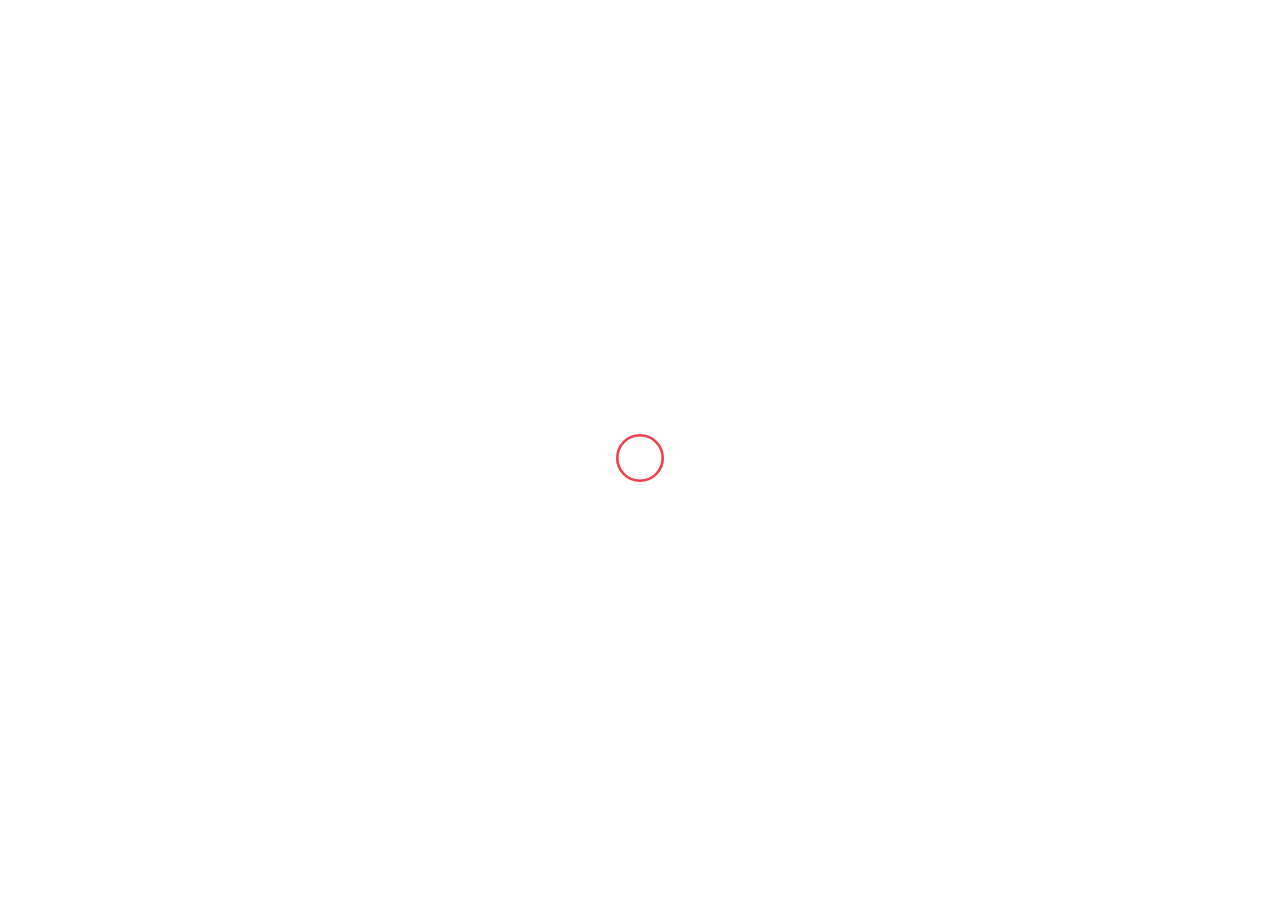
==== commit 49439b17: "book" ====
--- a/book/index.html
+++ b/book/index.html
@@ -1 +1 @@
-<!DOCTYPE html><html lang="en"><head><meta charset="utf-8"><meta name="viewport" content="width=device-width,initial-scale=1,user-scalable=no,minimum-scale=1,maximum-scale=1"><meta name="theme-color" content="#000000"><script>!function(n){var e=n.document,t=e.documentElement,i="orientationchange"in n?"orientationchange":"resize",d=function(){var n=t.clientWidth||320;n>750&&(n=750),t.style.fontSize=n/7.5+"px"};e.addEventListener&&(n.addEventListener(i,d,!1),e.addEventListener("DOMContentLoaded",d,!1))}(window)</script><link rel="manifest" href="./manifest.json"><link rel="shortcut icon" href="./favicon.ico"><link rel="stylesheet" href="//at.alicdn.com/t/font_376126_2kwm4rtxvd5kx1or.css"><link rel="stylesheet" href="./slick.min.css"/><link rel="stylesheet" href="./slick-theme.min.css"/><title>React App</title><link href="./static/css/main.7b4045d5.css" rel="stylesheet"></head><body><div id="root"></div><script type="text/javascript" src="./static/js/main.0c31450f.js"></script></body></html>+<!DOCTYPE html><html lang="en"><head><meta charset="utf-8"><meta name="viewport" content="width=device-width,initial-scale=1,user-scalable=no,minimum-scale=1,maximum-scale=1"><meta name="theme-color" content="#000000"><script>!function(n){var e=n.document,t=e.documentElement,i="orientationchange"in n?"orientationchange":"resize",d=function(){var n=t.clientWidth||320;n>750&&(n=750),t.style.fontSize=n/7.5+"px"};e.addEventListener&&(n.addEventListener(i,d,!1),e.addEventListener("DOMContentLoaded",d,!1))}(window)</script><link rel="manifest" href="./manifest.json"><link rel="shortcut icon" href="https://facebook.github.io/react/favicon.ico"><link rel="stylesheet" href="//at.alicdn.com/t/font_376126_8032jsyfy62h85mi.css"><link rel="stylesheet" href="./slick.min.css"/><link rel="stylesheet" href="./slick-theme.min.css"/><title>React App</title><link href="./static/css/main.bd6fc1de.css" rel="stylesheet"></head><body><div id="root"></div><script type="text/javascript" src="./static/js/main.33527fc8.js"></script></body></html>--- a/book/static/css/main.bd6fc1de.css
+++ b/book/static/css/main.bd6fc1de.css
@@ -0,0 +1,2 @@
+.home-header{display:-ms-flexbox;display:flex;-ms-flex-align:center;align-items:center;-ms-flex-pack:justify;justify-content:space-between;height:.9rem;font-size:.5rem;padding:0 .4rem}.home-header img{width:1.8rem}.home-header .iconfont{font-size:.4rem;color:#ed424b}.home .slick-initialized.slick-slider{overflow:hidden}.home .slick-list img{width:100%}.home .slick-dots li{margin:0 2px}.home .slick-dots li.slick-active button:before{opacity:1;color:#ed424b}.home .slick-dots li button:before{font-size:.7rem;font-family:Arial;opacity:1;color:#ddd}.home .slick-dots{bottom:0}.home .title h3{text-indent:.2rem;border-left:3px solid #ed424b;font-size:.32rem}.home .home-nav{display:-ms-flexbox;display:flex;padding:10px 0;margin:10px 0;background-color:#fff}.home .guide-nav-div{-ms-flex:1 1 0%;flex:1 1 0%;display:-ms-flexbox;display:flex;-ms-flex-direction:column;flex-direction:column;-ms-flex-pack:center;justify-content:center;-ms-flex-align:center;align-items:center}.home .guide-nav-div>i{width:24px;height:24px;background-image:url([data-uri])}.home .guide-nav-div:first-of-type i{background-position:-63px -28px}.home .guide-nav-div:nth-of-type(2) i{background-position:0 0}.home .guide-nav-div:nth-of-type(3) i{background-position:0 -30px}.home .guide-nav-div:nth-of-type(4) i{background-position:0 -60px}.home .guide-nav-div:nth-of-type(5) i{background-position:-30px -30px}.home .guide-nav-div h4{font-size:14px;margin:10px 0;color:#333}.recommend{padding:.3rem 0;margin-bottom:.3rem;background-color:#fff}.recommend .title{margin-left:.3rem;margin-bottom:.2rem;border-left:2px solid #ed424b;text-indent:.1rem;font-size:.32rem;line-height:.32rem}.recommend .list .list-ul{position:relative;overflow-x:auto;overflow-y:hidden;white-space:nowrap;text-indent:.14rem}.recommend .list .list-ul .list-li{display:inline-block;margin-right:.16rem;width:2rem;white-space:normal}.recommend .list .list-ul .list-li img{width:100%;height:2.5rem}.recommend .list .list-ul .list-li p{font-size:.28rem;overflow:hidden;-o-text-overflow:ellipsis;text-overflow:ellipsis;white-space:nowrap;line-height:1.2}.book-list{margin-top:.3rem;padding:.3rem;background-color:#fff}.book-list .title{margin-left:0;margin-bottom:.2rem;border-left:2px solid #ed424b;text-indent:.1rem;font-size:.32rem;line-height:.32rem}.book-list ul li{display:-ms-flexbox;display:flex;padding-bottom:.2rem;margin-bottom:.28rem;border-bottom:1px solid #ddd}.book-list ul li:last-of-type{border-bottom:none}.book-list ul li a{display:-ms-flexbox;display:flex}.book-list ul li .book-image{width:1.6rem}.book-list ul li .book-image img{width:100%}.book-list ul li .book-detail{position:relative;-ms-flex:1 1 0%;flex:1 1 0%;padding:0;margin-left:.4rem}.book-list ul li .book-detail h3{font-size:.36rem;margin-bottom:.2rem}.book-list ul li .book-detail p{line-height:1.5em;max-height:2.8em;overflow:hidden;-o-text-overflow:ellipsis;text-overflow:ellipsis;display:-webkit-box;line-clamp:2;font-size:.28rem;color:#969ba3;-webkit-line-clamp:2}.book-list ul li .book-detail .author{position:absolute;left:0;bottom:.1rem;color:#969ba3;font-size:.26rem}.book-list ul li .book-detail .author>*{color:#969ba3}.book-list ul li .book-detail .category-r{position:absolute;right:0;bottom:.1rem;float:right;color:#969ba3;font-size:.2rem}.book-list ul li .book-detail .category-r span{border:1px solid #ccc;border-radius:.04rem;padding:0 .04rem}.book-list ul li .book-detail .category-r span:nth-child(2){color:#ed424b}.book-list ul li .book-detail .category-r span:nth-child(3){color:#4284ed}.loading-component{display:inline-block;pointer-events:none;will-change:transform,opacity;position:fixed;left:50%;top:50%;-webkit-transform:translate(-50%,-50%);-ms-transform:translate(-50%,-50%);transform:translate(-50%,-50%)}.spinner{-webkit-animation:rotator 1.4s linear infinite;animation:rotator 1.4s linear infinite}@-webkit-keyframes rotator{0%{-webkit-transform:rotate(0deg);transform:rotate(0deg)}to{-webkit-transform:rotate(270deg);transform:rotate(270deg)}}@keyframes rotator{0%{-webkit-transform:rotate(0deg);transform:rotate(0deg)}to{-webkit-transform:rotate(270deg);transform:rotate(270deg)}}.path{stroke-dasharray:187;stroke-dashoffset:0;-webkit-transform-origin:center;-ms-transform-origin:center;transform-origin:center;-webkit-animation:dash 1.4s ease-in-out infinite;animation:dash 1.4s ease-in-out infinite}@-webkit-keyframes colors{0%{stroke:#4285f4}25%{stroke:#de3e35}50%{stroke:#f7c223}75%{stroke:#1b9a59}to{stroke:#4285f4}}@keyframes colors{0%{stroke:#4285f4}25%{stroke:#de3e35}50%{stroke:#f7c223}75%{stroke:#1b9a59}to{stroke:#4285f4}}@-webkit-keyframes dash{0%{stroke-dashoffset:187}50%{stroke-dashoffset:46.75;-webkit-transform:rotate(135deg);transform:rotate(135deg)}to{stroke-dashoffset:187;-webkit-transform:rotate(450deg);transform:rotate(450deg)}}@keyframes dash{0%{stroke-dashoffset:187}50%{stroke-dashoffset:46.75;-webkit-transform:rotate(135deg);transform:rotate(135deg)}to{stroke-dashoffset:187;-webkit-transform:rotate(450deg);transform:rotate(450deg)}}.book-detail{padding:0 .4rem}.loading{position:fixed;top:0;left:0;bottom:0;right:0;z-index:999;background-color:#fff;display:-ms-flexbox;display:flex;-ms-flex-pack:center;justify-content:center;-ms-flex-align:center;align-items:center}.detail-linear{background:-webkit-linear-gradient(bottom,#fff,hsla(0,0%,100%,0) 2.16rem) no-repeat bottom;background:-webkit-gradient(linear,left bottom,left top,from(#fff),color-stop(8rem,hsla(0,0%,100%,0))) no-repeat bottom;background:-webkit-linear-gradient(bottom,#fff,hsla(0,0%,100%,0) 8rem) no-repeat bottom;background:-o-linear-gradient(bottom,#fff,hsla(0,0%,100%,0) 8rem) no-repeat bottom;background:linear-gradient(0deg,#fff,hsla(0,0%,100%,0) 8rem) no-repeat bottom}.detail-linear .detail-top{position:fixed;display:-ms-flexbox;display:flex;-ms-flex-pack:justify;justify-content:space-between;left:0;top:0;right:0;height:1rem;background-color:#eee}.detail-linear .detail-top a:first-of-type{-ms-flex:1 1 0%;flex:1 1 0%}.detail-linear .detail-top a:first-of-type .iconfont{margin-right:.1rem;font-size:.36rem;color:#ed424b}.detail-linear .detail-top h2{margin:0 .4rem;font-size:.36rem;line-height:1rem;color:#ed424b}.detail-linear .detail-con{display:-ms-flexbox;display:flex;margin-top:1rem;padding:.3rem 0 .36rem}.detail-linear .detail-con .detail-img{width:2rem;margin-right:.5rem}.detail-linear .detail-con .detail-img img{width:100%}.detail-linear .detail-con .detail-main{-ms-flex:1 1 0%;flex:1 1 0%}.detail-linear .detail-con .detail-main h3{font-size:.36rem;line-height:1.5}.detail-linear .detail-con .detail-main h3,.detail-linear .detail-con .detail-main p{overflow:hidden;-ms-text-overflow:ellipsis;-o-text-overflow:ellipsis;text-overflow:ellipsis;white-space:nowrap}.detail-linear .detail-con .detail-main p{font-size:.28rem;line-height:1.8}.detail-linear .read-btn{display:-ms-flexbox;display:flex}.detail-linear .read-btn>div{-ms-flex:1 1 0%;flex:1 1 0%;padding-bottom:.4rem;border-bottom:1px solid #ddd}.detail-linear .read-btn>div:first-child{margin-right:.3rem}.detail-linear .read-btn>div button{display:block;margin:0 auto;width:100%;height:.66rem;line-height:.66rem;font-size:.3rem;vertical-align:middle;border:none;border-radius:.06rem}.detail-linear .read-btn>div button:focus{outline:none}.detail-linear .read-btn>div button.added{background-color:#f3f3f3!important;cursor:not-allowed}.detail-linear .read-btn>div:first-of-type button{background-color:#ed424b}.detail-linear .read-btn>div:first-of-type button a{color:#fff}.detail-linear .read-btn>div:nth-child(2) button{color:#333;background-color:#fff;border:1px solid #ddd}.home-btn{padding:0 .3rem;display:-ms-flexbox;display:flex;-ms-flex-pack:center;justify-content:center;-ms-flex-align:center;align-items:center}.home-btn .iconfont{font-size:.44rem;color:#ed424b}.detail-intro{padding:.4rem 0;font-size:.32rem;text-indent:2em;line-height:1.6;border-bottom:1px solid #ddd}.detail-intro p.show5{overflow:hidden;-o-text-overflow:ellipsis;text-overflow:ellipsis;display:-webkit-box;line-clamp:5;-webkit-line-clamp:5}.detail-tag{padding:.4rem 0;border-bottom:1px solid #ddd}.detail-tag h3{font-size:.32rem;margin-bottom:.2rem}.detail-tag ul li{float:left;padding:.06rem .2rem;margin-right:.2rem;color:#333;border:1px solid #ccc;border-radius:.1rem;font-size:.28rem}.detail-like{padding:.4rem 0}.detail-like h3{font-size:.32rem;margin-bottom:.4rem}.detail-like .like-list{display:-ms-flexbox;display:flex}.detail-like .like-list li{-ms-flex:1 1 0%;flex:1 1 0%;margin-right:.1rem}.similar{height:3.3rem}.similar .similar-img{height:2.8rem}.similar img{width:100%;height:100%}.similar img[src=""]{opacity:0}.similar p{margin-top:.1rem;font-size:.28rem}.category{background-color:#f6f7f9}.category-header{height:1rem;background-color:#eee}.category-header h2{margin:0 .4rem;font-size:.36rem;line-height:1rem;color:#ed424b}.category-header h2 .iconfont{color:#ed424b;margin-right:.1rem;font-size:.32rem}.category-list{margin-top:.3rem;padding:.3rem;background-color:#fff}.category-list ul li{padding-bottom:.2rem;margin-bottom:.28rem;border-bottom:1px solid #ddd}.category-list ul li,.category-list ul li a{display:-ms-flexbox;display:flex}.category-list ul li .book-image{width:1.6rem}.category-list ul li .book-image img{width:100%}.category-list ul li .book-detail{position:relative;-ms-flex:1 1 0%;flex:1 1 0%;padding:0;margin-left:.4rem}.category-list ul li .book-detail h3{font-size:.36rem;margin-bottom:.2rem}.category-list ul li .book-detail p{line-height:1.3;max-height:3.8em;overflow:hidden;-o-text-overflow:ellipsis;text-overflow:ellipsis;display:-webkit-box;line-clamp:2;font-size:.28rem;color:#969ba3;-webkit-line-clamp:2}.category-list ul li .book-detail .author{display:-ms-flexbox;display:flex;-ms-flex-align:center;align-items:center;position:absolute;left:0;bottom:.1rem;color:#969ba3;font-size:.26rem}.category-list ul li .book-detail .author>*{color:#969ba3}.category-list ul li .book-detail .author .iconfont{margin-right:.06rem;font-size:.24rem}.category-list ul li .book-detail .category-r{position:absolute;right:0;bottom:.1rem;float:right;color:#969ba3;font-size:.2rem}.category-list ul li .book-detail .category-r span{color:#969ba3;border:1px solid #ccc;border-radius:.04rem;padding:0 .04rem}.category-list ul li .book-detail .category-r span:nth-child(2){color:#ed424b}.category-list ul li .book-detail .category-r span:nth-child(3){color:#4284ed}#reader{height:100%}.read-container{font-size:16px;color:#555;line-height:31px;min-height:100%;padding:15px}.read-container h4{position:fixed;top:0;left:15px;right:15px;height:50px;line-height:50px;font-size:20px;color:#736357;margin:0 0 1em;letter-spacing:2px;white-space:nowrap;overflow:hidden;-o-text-overflow:ellipsis;text-overflow:ellipsis}.read-container p{text-indent:2em;margin:.5em 0;text-align:justify;letter-spacing:0;line-height:1.5}.read-container p:first-of-type{margin-top:43px}.read-container .btn-bar{z-index:80;width:80%;margin:20px auto 0;max-width:800px}.read-container .btn-bar .btn-tab{padding-left:0;height:34px;line-height:34px;background-color:#000;border-radius:8px;border:1px solid #858382;font-size:14px;opacity:.9}.read-container .btn-bar .btn-tab li{list-style-type:none;display:inline-block;width:49%;text-align:center;color:#fff}.read-container .btn-bar .btn-tab li:first-child{border-right:1px solid #858382}.read-container[data-bg="1"],.read-container[data-bg="1"] h4{background-color:#e9dfc7}.read-container[data-bg="2"],.read-container[data-bg="2"] h4{background-color:#e7eee5}.read-container[data-bg="3"],.read-container[data-bg="3"] h4{background-color:#a4a4a4}.read-container[data-bg="4"],.read-container[data-bg="4"] h4{background-color:#cdefcd}.read-container[data-bg="5"],.read-container[data-bg="5"] h4{background-color:#283548}.read-container[data-bg="6"],.read-container[data-bg="6"] h4,.read-container[data-night=true],.read-container[data-night=true] h4{background-color:#0f1410}.page-up{height:40%;top:0;z-index:5}.click-mask,.page-up{position:fixed;width:100%;color:rgba(0,0,0,.1)}.click-mask{height:20%;top:35%}.page-down{position:fixed;width:100%;height:40%;bottom:65px;color:rgba(0,0,0,.1);z-index:5}.top-nav-pannel-bk{bottom:70px;height:135px;color:#fff;opacity:.9;z-index:10003}.top-nav,.top-nav-pannel-bk{position:fixed;background:#000;width:100%}.top-nav{display:-ms-flexbox;display:flex;-ms-flex-align:center;align-items:center;top:0;height:50px;opacity:1;z-index:9}.top-nav .iconfont{color:#ddd;padding:10px 10px 10px 20px}.top-nav .nav-title{color:#fff;font-size:14px}.bottom-nav{-ms-flex-align:center;position:fixed;bottom:0;height:70px;background:#000;width:100%;opacity:1;z-index:9}.bottom-nav,.bottom-nav .item{display:-ms-flexbox;display:flex;align-items:center;margin:0 auto;text-align:center}.bottom-nav .item{-ms-flex:1 1 0%;flex:1 1 0%;-ms-flex-direction:column;flex-direction:column;-ms-flex-pack:center;justify-content:center;-ms-flex-align:center;color:#fff;font-size:18px}.bottom-nav .icon-text,.bottom-nav .iconfont{color:#fff}.bottom-nav .iconfont{margin-bottom:8px;font-size:24px}.bottom-nav .icon-text{display:-ms-flexbox;display:flex;-ms-flex-direction:column;flex-direction:column;font-size:12px}.bottom-nav .icon-text.active,.bottom-nav .icon-text.active .iconfont{color:#ef7000}.top-nav-pannel{position:fixed;bottom:70px;height:135px;background:none;width:100%;color:#fff;font-size:14px;z-index:10004}.top-nav-pannel button{background:none;border:1px solid #8c8c8c;padding:5px 40px;color:#fff;display:inline-block;border-radius:16px}.top-nav-pannel button:focus{outline:none}.top-nav-pannel .child-mod{padding:5px 20px;margin-top:15px}.top-nav-pannel .child-mod>span{color:#fff}.top-nav-pannel .child-mod>span:first-child{margin-right:20px}.top-nav-pannel .child-mod #small-font{margin-left:10px}.top-nav-pannel .bk-container{position:relative;background:#fff;display:inline-block;vertical-align:-14px;margin-left:10px}.top-nav-pannel .bk-container,.top-nav-pannel .bk-container .color_btn{height:30px;width:30px;border-radius:15px}.top-nav-pannel .bk-container-current{height:31px;width:32px;border-radius:16px;border:1px solid #ff7800}.top-nav-pannel .bk-container:nth-child(2) .color_btn{background-color:#e9dfc7}.top-nav-pannel .bk-container:nth-child(3) .color_btn{background-color:#e7eee5}.top-nav-pannel .bk-container:nth-child(4) .color_btn{background-color:#a4a4a4}.top-nav-pannel .bk-container:nth-child(5) .color_btn{background-color:#cdefcd}.top-nav-pannel .bk-container:nth-child(6) .color_btn{background-color:#283548}.top-nav-pannel .bk-container:nth-child(7) .color_btn{background-color:#0f1410}.list-panel{position:fixed;-webkit-transition:all .3s;-o-transition:all .3s;transition:all .3s;left:0;top:0;bottom:0;right:50px;z-index:10;overflow:auto;-webkit-transform:translateX(-100%);-ms-transform:translateX(-100%);transform:translateX(-100%)}.list-panel.show{-webkit-transform:translateX(0);-ms-transform:translateX(0);transform:translateX(0)}.list-panel .list{position:absolute;left:0;top:0;bottom:0;width:100%;background-color:#fff;opacity:1}.list-panel .list .list-nav{display:-ms-flexbox;display:flex;-ms-flex-align:center;align-items:center;height:50px;background-color:#fff;border-bottom:1px solid #ed424b}.list-panel .list .list-nav>*{color:#ed424b}.list-panel .list .list-nav .iconfont{display:-ms-flexbox;display:flex;-ms-flex-pack:center;justify-content:center;-ms-flex-align:center;align-items:center;width:50px}.list-panel .list .list-nav h3{font-size:18px;-ms-flex:1 1 0%;flex:1 1 0%}.list-panel .list .list-content{height:100%;background-color:#fff;overflow:auto}.list-panel .list .list-content ul{padding:0 15px}.list-panel .list .list-content li{color:#333;height:50px;line-height:50px;border-bottom:1px solid #ccc;white-space:nowrap;overflow:hidden;-o-text-overflow:ellipsis;text-overflow:ellipsis;font-size:14px}.shelf header{left:0;top:0;right:0;display:-ms-flexbox;display:flex;-ms-flex-pack:justify;justify-content:space-between;-ms-flex-align:center;align-items:center;padding:0 .3rem 0 0;height:1rem;background-color:#fff;position:relative;position:fixed}.shelf header:after{border-top:1px solid #c8c7cc;content:" ";display:block;width:100%;position:absolute;left:0;bottom:0}@media (-webkit-min-device-pixel-ratio:1.5),(min-device-pixel-ratio:1.5){.shelf header:after{-webkit-transform:scaleY(.7);-webkit-transform-origin:0 0;-ms-transform:scaleY(.7);transform:scaleY(.7);-webkit-transform-origin:left bottom}}@media (-webkit-min-device-pixel-ratio:2),(min-device-pixel-ratio:2){.shelf header:after{-webkit-transform:scaleY(.5);-ms-transform:scaleY(.5);transform:scaleY(.5)}}.shelf header>.iconfont{display:-ms-flexbox;display:flex;-ms-flex-pack:center;justify-content:center;-ms-flex-align:center;align-items:center;width:.8rem;height:.8rem;color:#ed424b}.shelf header .checkAll{margin-left:.3rem}.shelf span{font-size:.28rem}.shelf .shelf-content{padding-top:1rem}.shelf-item{display:-ms-flexbox;display:flex;padding:.32rem;position:relative}.shelf-item:after{border-top:1px solid #c8c7cc;content:" ";display:block;width:100%;position:absolute;left:0;bottom:0}@media (-webkit-min-device-pixel-ratio:1.5),(min-device-pixel-ratio:1.5){.shelf-item:after{-webkit-transform:scaleY(.7);-webkit-transform-origin:0 0;-ms-transform:scaleY(.7);transform:scaleY(.7);-webkit-transform-origin:left bottom}}@media (-webkit-min-device-pixel-ratio:2),(min-device-pixel-ratio:2){.shelf-item:after{-webkit-transform:scaleY(.5);-ms-transform:scaleY(.5);transform:scaleY(.5)}}.shelf-item.hover{background-color:#f0f0f0}.shelf-item .edit{width:.6rem}.shelf-item .edit .checkbox-wrap,.shelf-item .edit .label-checkbox{display:-ms-flexbox;display:flex;-ms-flex-pack:center;justify-content:center;-ms-flex-align:center;align-items:center;width:100%;height:100%}.shelf-item .edit .edit-btn{display:none}.shelf-item .edit .edit-btn.checked+.checkbox-wrap .checkbox:after{background-color:#ed424b;border-radius:100%;content:"";display:inline-block;height:12px;margin:2px;width:12px}.shelf-item .edit .checkbox{background-color:#fff;border:1px solid rgba(0,0,0,.15);display:inline-block;border-radius:50%;height:16px;margin-right:10px;width:16px}.shelf-item>img{margin-right:.3rem;width:1.2rem;height:1.5rem}.shelf-detail{display:-ms-flexbox;display:flex;-ms-flex-direction:column;flex-direction:column;-ms-flex-pack:justify;justify-content:space-between;-ms-flex:1 1 0%;flex:1 1 0%;padding:.06rem 0}.shelf-detail p{height:.3rem;font-size:.28rem;color:#aaa;overflow:hidden;-ms-text-overflow:ellipsis;-o-text-overflow:ellipsis;text-overflow:ellipsis;white-space:nowrap}.shelf-detail p.title{display:-ms-flexbox;display:flex;-ms-flex-pack:justify;justify-content:space-between;height:.36rem}.shelf-detail p.title span:first-child{font-size:.32rem;color:#333}.shelf-detail p>*{color:#aaa;font-size:.28rem}.shelf-detail p>* .iconfont{color:#aaa}.shelf-detail p>* .iconfont:before{display:inline-block;-webkit-transform:rotate(-180deg);-ms-transform:rotate(-180deg);transform:rotate(-180deg)}.shelf-detail p .icon-yonghu{position:relative;top:-.02rem;margin-right:.06rem}.shelf footer{position:relative;position:fixed;left:0;bottom:0;right:0;display:-ms-flexbox;display:flex;-ms-flex-align:center;align-items:center;-ms-flex-pack:end;justify-content:flex-end;height:.8rem}.shelf footer:after{border-top:1px solid #c8c7cc;content:" ";display:block;width:100%;position:absolute;left:0;top:0}@media (-webkit-min-device-pixel-ratio:1.5),(min-device-pixel-ratio:1.5){.shelf footer:after{-webkit-transform:scaleY(.7);-webkit-transform-origin:0 0;-ms-transform:scaleY(.7);transform:scaleY(.7);-webkit-transform-origin:left bottom}}@media (-webkit-min-device-pixel-ratio:2),(min-device-pixel-ratio:2){.shelf footer:after{-webkit-transform:scaleY(.5);-ms-transform:scaleY(.5);transform:scaleY(.5)}}.shelf footer .delete{width:50%;display:-ms-flexbox;display:flex;-ms-flex-align:center;align-items:center;-ms-flex-pack:center;justify-content:center;font-size:.28rem;color:#ed424b}.shelf footer .iconfont{margin-top:.08rem;margin-right:.04rem;font-size:.36rem;color:#ed424b}a,abbr,acronym,address,applet,article,aside,audio,b,big,blockquote,body,canvas,caption,center,cite,code,dd,del,details,dfn,div,dl,dt,em,embed,fieldset,figcaption,figure,footer,form,h1,h2,h3,h4,h5,h6,header,hgroup,html,i,iframe,img,ins,kbd,label,legend,li,main,mark,menu,nav,object,ol,output,p,pre,q,ruby,s,samp,section,small,span,strike,strong,sub,summary,sup,table,tbody,td,tfoot,th,thead,time,tr,tt,u,ul,var,video{margin:0;padding:0;border:0;font-size:100%;font:inherit;vertical-align:baseline}article,aside,details,figcaption,figure,footer,header,hgroup,main,menu,nav,section{display:block}body{line-height:1}ol,ul{list-style:none}blockquote,q{quotes:none}blockquote:after,blockquote:before,q:after,q:before{content:"";content:none}table{border-collapse:collapse;border-spacing:0}*{color:#333}a{text-decoration:none}.clearfix:after,.clearfix:before{display:table;content:""}.clearfix:after{clear:both}#root,.App,body,html{height:100%}
+/*# sourceMappingURL=main.bd6fc1de.css.map*/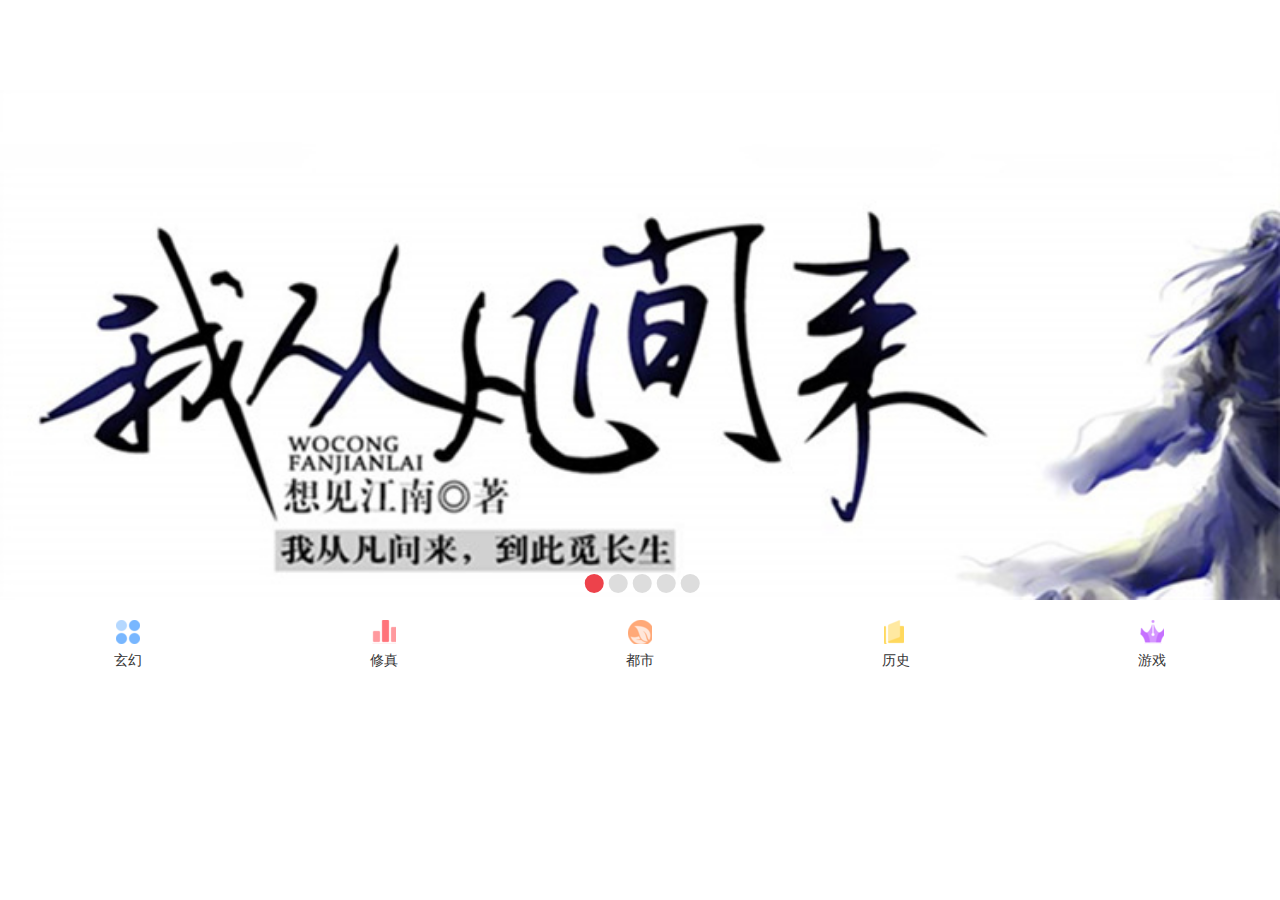
==== commit 282f8d9b: "update" ====
--- a/book/index.html
+++ b/book/index.html
@@ -1 +1 @@
-<!DOCTYPE html><html lang="en"><head><meta charset="utf-8"><meta name="viewport" content="width=device-width,initial-scale=1,user-scalable=no,minimum-scale=1,maximum-scale=1"><meta name="theme-color" content="#000000"><script>!function(n){var e=n.document,t=e.documentElement,i="orientationchange"in n?"orientationchange":"resize",d=function(){var n=t.clientWidth||320;n>750&&(n=750),t.style.fontSize=n/7.5+"px"};e.addEventListener&&(n.addEventListener(i,d,!1),e.addEventListener("DOMContentLoaded",d,!1))}(window)</script><link rel="manifest" href="./manifest.json"><link rel="shortcut icon" href="https://facebook.github.io/react/favicon.ico"><link rel="stylesheet" href="//at.alicdn.com/t/font_376126_8032jsyfy62h85mi.css"><link rel="stylesheet" href="./slick.min.css"/><link rel="stylesheet" href="./slick-theme.min.css"/><title>React App</title><link href="./static/css/main.bd6fc1de.css" rel="stylesheet"></head><body><div id="root"></div><script type="text/javascript" src="./static/js/main.33527fc8.js"></script></body></html>+<!DOCTYPE html><html lang="en"><head><meta charset="utf-8"><meta name="viewport" content="width=device-width,initial-scale=1,user-scalable=no,minimum-scale=1,maximum-scale=1"><meta name="theme-color" content="#000000"><script>!function(n){var e=n.document,t=e.documentElement,i="orientationchange"in n?"orientationchange":"resize",d=function(){var n=t.clientWidth||320;n>750&&(n=750),t.style.fontSize=n/7.5+"px"};e.addEventListener&&(n.addEventListener(i,d,!1),e.addEventListener("DOMContentLoaded",d,!1))}(window)</script><link rel="manifest" href="./manifest.json"><link rel="shortcut icon" href="https://facebook.github.io/react/favicon.ico"><link rel="stylesheet" href="//at.alicdn.com/t/font_376126_8032jsyfy62h85mi.css"><link rel="stylesheet" href="./slick.min.css"/><link rel="stylesheet" href="./slick-theme.min.css"/><title>React App</title><link href="./static/css/main.44bb29b0.css" rel="stylesheet"></head><body><div id="root"></div><script type="text/javascript" src="./static/js/main.013e6914.js"></script></body></html>--- a/book/static/css/main.44bb29b0.css
+++ b/book/static/css/main.44bb29b0.css
@@ -0,0 +1,2 @@
+.home-header{display:-ms-flexbox;display:flex;-ms-flex-align:center;align-items:center;-ms-flex-pack:justify;justify-content:space-between;height:.9rem;font-size:.5rem;padding:0 .4rem}.home-header img{width:1.8rem}.home-header .iconfont{font-size:.4rem;color:#ed424b}.home .slick-initialized.slick-slider{overflow:hidden}.home .slick-list img{width:100%}.home .slick-dots li{margin:0 2px}.home .slick-dots li.slick-active button:before{opacity:1;color:#ed424b}.home .slick-dots li button:before{font-size:.7rem;font-family:Arial;opacity:1;color:#ddd}.home .slick-dots{bottom:0}.home .title h3{text-indent:.2rem;border-left:3px solid #ed424b;font-size:.32rem}.home .home-nav{display:-ms-flexbox;display:flex;padding:10px 0;margin:10px 0;background-color:#fff}.home .guide-nav-div{-ms-flex:1 1 0%;flex:1 1 0%;display:-ms-flexbox;display:flex;-ms-flex-direction:column;flex-direction:column;-ms-flex-pack:center;justify-content:center;-ms-flex-align:center;align-items:center}.home .guide-nav-div>i{width:24px;height:24px;background-image:url([data-uri])}.home .guide-nav-div:first-of-type i{background-position:-63px -28px}.home .guide-nav-div:nth-of-type(2) i{background-position:0 0}.home .guide-nav-div:nth-of-type(3) i{background-position:0 -30px}.home .guide-nav-div:nth-of-type(4) i{background-position:0 -60px}.home .guide-nav-div:nth-of-type(5) i{background-position:-30px -30px}.home .guide-nav-div h4{font-size:14px;margin:10px 0;color:#333}.recommend{padding:.3rem 0;margin-bottom:.3rem;background-color:#fff}.recommend .title{margin-left:.3rem;margin-bottom:.2rem;border-left:2px solid #ed424b;text-indent:.1rem;font-size:.32rem;line-height:.32rem}.recommend .list .list-ul{position:relative;overflow-x:auto;overflow-y:hidden;white-space:nowrap;text-indent:.14rem}.recommend .list .list-ul .list-li{display:inline-block;margin-right:.16rem;width:2rem;white-space:normal}.recommend .list .list-ul .list-li img{width:100%;height:2.5rem}.recommend .list .list-ul .list-li p{font-size:.28rem;overflow:hidden;-o-text-overflow:ellipsis;text-overflow:ellipsis;white-space:nowrap;line-height:1.2}.book-list{margin-top:.3rem;padding:.3rem;background-color:#fff}.book-list .title{margin-left:0;margin-bottom:.2rem;border-left:2px solid #ed424b;text-indent:.1rem;font-size:.32rem;line-height:.32rem}.book-list ul li{display:-ms-flexbox;display:flex;padding-bottom:.2rem;margin-bottom:.28rem;border-bottom:1px solid #ddd}.book-list ul li:last-of-type{border-bottom:none}.book-list ul li a{display:-ms-flexbox;display:flex}.book-list ul li .book-image{width:1.6rem}.book-list ul li .book-image img{width:100%}.book-list ul li .book-detail{position:relative;-ms-flex:1 1 0%;flex:1 1 0%;padding:0;margin-left:.4rem}.book-list ul li .book-detail h3{font-size:.36rem;margin-bottom:.2rem}.book-list ul li .book-detail p{line-height:1.5em;max-height:2.8em;overflow:hidden;-o-text-overflow:ellipsis;text-overflow:ellipsis;display:-webkit-box;line-clamp:2;font-size:.28rem;color:#969ba3;-webkit-line-clamp:2}.book-list ul li .book-detail .author{position:absolute;left:0;bottom:.1rem;color:#969ba3;font-size:.26rem}.book-list ul li .book-detail .author>*{color:#969ba3}.book-list ul li .book-detail .category-r{position:absolute;right:0;bottom:.1rem;float:right;color:#969ba3;font-size:.2rem}.book-list ul li .book-detail .category-r span{border:1px solid #ccc;border-radius:.04rem;padding:0 .04rem}.book-list ul li .book-detail .category-r span:nth-child(2){color:#ed424b}.book-list ul li .book-detail .category-r span:nth-child(3){color:#4284ed}.loading-component{display:inline-block;pointer-events:none;will-change:transform,opacity;position:fixed;left:50%;top:50%;-webkit-transform:translate(-50%,-50%);-ms-transform:translate(-50%,-50%);transform:translate(-50%,-50%)}.spinner{-webkit-animation:rotator 1.4s linear infinite;animation:rotator 1.4s linear infinite}@-webkit-keyframes rotator{0%{-webkit-transform:rotate(0deg);transform:rotate(0deg)}to{-webkit-transform:rotate(270deg);transform:rotate(270deg)}}@keyframes rotator{0%{-webkit-transform:rotate(0deg);transform:rotate(0deg)}to{-webkit-transform:rotate(270deg);transform:rotate(270deg)}}.path{stroke-dasharray:187;stroke-dashoffset:0;-webkit-transform-origin:center;-ms-transform-origin:center;transform-origin:center;-webkit-animation:dash 1.4s ease-in-out infinite;animation:dash 1.4s ease-in-out infinite}@-webkit-keyframes colors{0%{stroke:#4285f4}25%{stroke:#de3e35}50%{stroke:#f7c223}75%{stroke:#1b9a59}to{stroke:#4285f4}}@keyframes colors{0%{stroke:#4285f4}25%{stroke:#de3e35}50%{stroke:#f7c223}75%{stroke:#1b9a59}to{stroke:#4285f4}}@-webkit-keyframes dash{0%{stroke-dashoffset:187}50%{stroke-dashoffset:46.75;-webkit-transform:rotate(135deg);transform:rotate(135deg)}to{stroke-dashoffset:187;-webkit-transform:rotate(450deg);transform:rotate(450deg)}}@keyframes dash{0%{stroke-dashoffset:187}50%{stroke-dashoffset:46.75;-webkit-transform:rotate(135deg);transform:rotate(135deg)}to{stroke-dashoffset:187;-webkit-transform:rotate(450deg);transform:rotate(450deg)}}.book-detail{padding:0 .4rem}.loading{position:fixed;top:0;left:0;bottom:0;right:0;z-index:999;background-color:#fff;display:-ms-flexbox;display:flex;-ms-flex-pack:center;justify-content:center;-ms-flex-align:center;align-items:center}.detail-linear{background:-webkit-linear-gradient(bottom,#fff,hsla(0,0%,100%,0) 2.16rem) no-repeat bottom;background:-webkit-gradient(linear,left bottom,left top,from(#fff),color-stop(8rem,hsla(0,0%,100%,0))) no-repeat bottom;background:-webkit-linear-gradient(bottom,#fff,hsla(0,0%,100%,0) 8rem) no-repeat bottom;background:-o-linear-gradient(bottom,#fff,hsla(0,0%,100%,0) 8rem) no-repeat bottom;background:linear-gradient(0deg,#fff,hsla(0,0%,100%,0) 8rem) no-repeat bottom}.detail-linear .detail-top{position:fixed;display:-ms-flexbox;display:flex;-ms-flex-pack:justify;justify-content:space-between;left:0;top:0;right:0;height:1rem;background-color:#eee}.detail-linear .detail-top a:first-of-type{-ms-flex:1 1 0%;flex:1 1 0%}.detail-linear .detail-top a:first-of-type .iconfont{margin-right:.1rem;font-size:.36rem;color:#ed424b}.detail-linear .detail-top h2{margin:0 .4rem;font-size:.36rem;line-height:1rem;color:#ed424b}.detail-linear .detail-con{display:-ms-flexbox;display:flex;margin-top:1rem;padding:.3rem 0 .36rem}.detail-linear .detail-con .detail-img{width:2rem;margin-right:.5rem}.detail-linear .detail-con .detail-img img{width:100%}.detail-linear .detail-con .detail-main{-ms-flex:1 1 0%;flex:1 1 0%}.detail-linear .detail-con .detail-main h3{font-size:.36rem;line-height:1.5}.detail-linear .detail-con .detail-main h3,.detail-linear .detail-con .detail-main p{overflow:hidden;-ms-text-overflow:ellipsis;-o-text-overflow:ellipsis;text-overflow:ellipsis;white-space:nowrap}.detail-linear .detail-con .detail-main p{font-size:.28rem;line-height:1.8}.detail-linear .read-btn{display:-ms-flexbox;display:flex}.detail-linear .read-btn>div{-ms-flex:1 1 0%;flex:1 1 0%;padding-bottom:.4rem;border-bottom:1px solid #ddd}.detail-linear .read-btn>div:first-child{margin-right:.3rem}.detail-linear .read-btn>div button{display:block;margin:0 auto;width:100%;height:.66rem;line-height:.66rem;font-size:.3rem;vertical-align:middle;border:none;border-radius:.06rem}.detail-linear .read-btn>div button:focus{outline:none}.detail-linear .read-btn>div button.added{background-color:#f3f3f3!important;cursor:not-allowed}.detail-linear .read-btn>div:first-of-type button{background-color:#ed424b}.detail-linear .read-btn>div:first-of-type button a{color:#fff}.detail-linear .read-btn>div:nth-child(2) button{color:#333;background-color:#fff;border:1px solid #ddd}.home-btn{padding:0 .3rem;display:-ms-flexbox;display:flex;-ms-flex-pack:center;justify-content:center;-ms-flex-align:center;align-items:center}.home-btn .iconfont{font-size:.44rem;color:#ed424b}.detail-intro{padding:.4rem 0;font-size:.32rem;text-indent:2em;line-height:1.6;border-bottom:1px solid #ddd}.detail-intro p.show5{overflow:hidden;-o-text-overflow:ellipsis;text-overflow:ellipsis;display:-webkit-box;line-clamp:5;-webkit-line-clamp:5}.detail-tag{padding:.4rem 0;border-bottom:1px solid #ddd}.detail-tag h3{font-size:.32rem;margin-bottom:.2rem}.detail-tag ul li{float:left;padding:.06rem .2rem;margin-right:.2rem;color:#333;border:1px solid #ccc;border-radius:.1rem;font-size:.28rem}.detail-like{padding:.4rem 0}.detail-like h3{font-size:.32rem;margin-bottom:.4rem}.detail-like .like-list{display:-ms-flexbox;display:flex}.detail-like .like-list li{-ms-flex:1 1 0%;flex:1 1 0%;margin-right:.1rem}.similar{height:3.3rem}.similar .similar-img{height:2.8rem}.similar img{width:100%;height:100%}.similar img[src=""]{opacity:0}.similar p{margin-top:.1rem;font-size:.28rem}.rate-score{display:-ms-flexbox;display:flex;-ms-flex-align:center;align-items:center;font-size:16px}.rate-score .star-item{display:inline-block;width:20px;height:20px;background-size:100% 100%}.rate-score .star-item.on{background:url([data-uri])}.rate-score .star-item.half{background:url([data-uri])}.rate-score .star-item.off{background:url([data-uri])}.rate-score .star-item:last-of-type{margin-right:10px}.category{background-color:#f6f7f9}.category-header{height:1rem;background-color:#eee}.category-header h2{margin:0 .4rem;font-size:.36rem;line-height:1rem;color:#ed424b}.category-header h2 .iconfont{color:#ed424b;margin-right:.1rem;font-size:.32rem}.category-list{margin-top:.3rem;padding:.3rem;background-color:#fff}.category-list ul li{padding-bottom:.2rem;margin-bottom:.28rem;border-bottom:1px solid #ddd}.category-list ul li,.category-list ul li a{display:-ms-flexbox;display:flex}.category-list ul li .book-image{width:1.6rem}.category-list ul li .book-image img{width:100%}.category-list ul li .book-detail{position:relative;-ms-flex:1 1 0%;flex:1 1 0%;padding:0;margin-left:.4rem}.category-list ul li .book-detail h3{font-size:.36rem;margin-bottom:.2rem}.category-list ul li .book-detail p{line-height:1.3;max-height:3.8em;overflow:hidden;-o-text-overflow:ellipsis;text-overflow:ellipsis;display:-webkit-box;line-clamp:2;font-size:.28rem;color:#969ba3;-webkit-line-clamp:2}.category-list ul li .book-detail .author{display:-ms-flexbox;display:flex;-ms-flex-align:center;align-items:center;position:absolute;left:0;bottom:.1rem;color:#969ba3;font-size:.26rem}.category-list ul li .book-detail .author>*{color:#969ba3}.category-list ul li .book-detail .author .iconfont{margin-right:.06rem;font-size:.24rem}.category-list ul li .book-detail .category-r{position:absolute;right:0;bottom:.1rem;float:right;color:#969ba3;font-size:.2rem}.category-list ul li .book-detail .category-r span{color:#969ba3;border:1px solid #ccc;border-radius:.04rem;padding:0 .04rem}.category-list ul li .book-detail .category-r span:nth-child(2){color:#ed424b}.category-list ul li .book-detail .category-r span:nth-child(3){color:#4284ed}#reader{height:100%}.read-container{font-size:16px;color:#555;line-height:31px;min-height:100%;padding:15px}.read-container h4{position:fixed;top:0;left:15px;right:15px;height:50px;line-height:50px;font-size:20px;color:#736357;margin:0 0 1em;letter-spacing:2px;white-space:nowrap;overflow:hidden;-o-text-overflow:ellipsis;text-overflow:ellipsis}.read-container p{text-indent:2em;margin:.5em 0;text-align:justify;letter-spacing:0;line-height:1.5}.read-container p:first-of-type{margin-top:43px}.read-container .btn-bar{z-index:80;width:80%;margin:20px auto 0;max-width:800px}.read-container .btn-bar .btn-tab{padding-left:0;height:34px;line-height:34px;background-color:#000;border-radius:8px;border:1px solid #858382;font-size:14px;opacity:.9}.read-container .btn-bar .btn-tab li{list-style-type:none;display:inline-block;width:49%;text-align:center;color:#fff}.read-container .btn-bar .btn-tab li:first-child{border-right:1px solid #858382}.read-container[data-bg="1"],.read-container[data-bg="1"] h4{background-color:#e9dfc7}.read-container[data-bg="2"],.read-container[data-bg="2"] h4{background-color:#e7eee5}.read-container[data-bg="3"],.read-container[data-bg="3"] h4{background-color:#a4a4a4}.read-container[data-bg="4"],.read-container[data-bg="4"] h4{background-color:#cdefcd}.read-container[data-bg="5"],.read-container[data-bg="5"] h4{background-color:#283548}.read-container[data-bg="6"],.read-container[data-bg="6"] h4,.read-container[data-night=true],.read-container[data-night=true] h4{background-color:#0f1410}.page-up{height:35%;top:0;z-index:5}.click-mask,.page-up{position:fixed;width:100%;color:rgba(0,0,0,.1)}.click-mask{height:25%;top:35%}.page-down{position:fixed;width:100%;height:30%;bottom:65px;color:rgba(0,0,0,.1);z-index:5}.top-nav-pannel-bk{bottom:70px;height:135px;color:#fff;opacity:.9;z-index:10003}.top-nav,.top-nav-pannel-bk{position:fixed;background:#000;width:100%}.top-nav{display:-ms-flexbox;display:flex;-ms-flex-align:center;align-items:center;top:0;height:50px;opacity:1;z-index:9}.top-nav .iconfont{color:#ddd;padding:10px 10px 10px 20px}.top-nav .nav-title{color:#fff;font-size:14px}.bottom-nav{-ms-flex-align:center;position:fixed;bottom:0;height:70px;background:#000;width:100%;opacity:1;z-index:9}.bottom-nav,.bottom-nav .item{display:-ms-flexbox;display:flex;align-items:center;margin:0 auto;text-align:center}.bottom-nav .item{-ms-flex:1 1 0%;flex:1 1 0%;-ms-flex-direction:column;flex-direction:column;-ms-flex-pack:center;justify-content:center;-ms-flex-align:center;color:#fff;font-size:18px}.bottom-nav .icon-text,.bottom-nav .iconfont{color:#fff}.bottom-nav .iconfont{margin-bottom:8px;font-size:24px}.bottom-nav .icon-text{display:-ms-flexbox;display:flex;-ms-flex-direction:column;flex-direction:column;font-size:12px}.bottom-nav .icon-text.active,.bottom-nav .icon-text.active .iconfont{color:#ef7000}.top-nav-pannel{position:fixed;bottom:70px;height:135px;background:none;width:100%;color:#fff;font-size:14px;z-index:10004}.top-nav-pannel button{background:none;border:1px solid #8c8c8c;padding:5px 40px;color:#fff;display:inline-block;border-radius:16px}.top-nav-pannel button:focus{outline:none}.top-nav-pannel .child-mod{padding:5px 20px;margin-top:15px}.top-nav-pannel .child-mod>span{color:#fff}.top-nav-pannel .child-mod>span:first-child{margin-right:20px}.top-nav-pannel .child-mod #small-font{margin-left:10px}.top-nav-pannel .bk-container{position:relative;background:#fff;display:inline-block;vertical-align:-14px;margin-left:10px}.top-nav-pannel .bk-container,.top-nav-pannel .bk-container .color_btn{height:30px;width:30px;border-radius:15px}.top-nav-pannel .bk-container-current{height:31px;width:32px;border-radius:16px;border:1px solid #ff7800}.top-nav-pannel .bk-container:nth-child(2) .color_btn{background-color:#e9dfc7}.top-nav-pannel .bk-container:nth-child(3) .color_btn{background-color:#e7eee5}.top-nav-pannel .bk-container:nth-child(4) .color_btn{background-color:#a4a4a4}.top-nav-pannel .bk-container:nth-child(5) .color_btn{background-color:#cdefcd}.top-nav-pannel .bk-container:nth-child(6) .color_btn{background-color:#283548}.top-nav-pannel .bk-container:nth-child(7) .color_btn{background-color:#0f1410}.list-panel{position:fixed;-webkit-transition:all .3s;-o-transition:all .3s;transition:all .3s;left:0;top:0;bottom:0;right:50px;z-index:10;overflow:auto;-webkit-transform:translateX(-100%);-ms-transform:translateX(-100%);transform:translateX(-100%)}.list-panel.show{-webkit-transform:translateX(0);-ms-transform:translateX(0);transform:translateX(0)}.list-panel .list{position:absolute;left:0;top:0;bottom:0;width:100%;background-color:#fff;opacity:1}.list-panel .list .list-nav{display:-ms-flexbox;display:flex;-ms-flex-align:center;align-items:center;height:50px;background-color:#fff;border-bottom:1px solid #ed424b}.list-panel .list .list-nav>*{color:#ed424b}.list-panel .list .list-nav .iconfont{display:-ms-flexbox;display:flex;-ms-flex-pack:center;justify-content:center;-ms-flex-align:center;align-items:center;width:50px}.list-panel .list .list-nav h3{font-size:18px;-ms-flex:1 1 0%;flex:1 1 0%}.list-panel .list .list-content{height:100%;background-color:#fff;overflow:auto}.list-panel .list .list-content ul{padding:0 15px}.list-panel .list .list-content li{color:#333;height:50px;line-height:50px;border-bottom:1px solid #ccc;white-space:nowrap;overflow:hidden;-o-text-overflow:ellipsis;text-overflow:ellipsis;font-size:14px}.shelf header{left:0;top:0;right:0;display:-ms-flexbox;display:flex;-ms-flex-pack:justify;justify-content:space-between;-ms-flex-align:center;align-items:center;padding:0 .3rem 0 0;height:1rem;background-color:#fff;position:relative;position:fixed}.shelf header:after{border-top:1px solid #c8c7cc;content:" ";display:block;width:100%;position:absolute;left:0;bottom:0}@media (-webkit-min-device-pixel-ratio:1.5),(min-device-pixel-ratio:1.5){.shelf header:after{-webkit-transform:scaleY(.7);-webkit-transform-origin:0 0;-ms-transform:scaleY(.7);transform:scaleY(.7);-webkit-transform-origin:left bottom}}@media (-webkit-min-device-pixel-ratio:2),(min-device-pixel-ratio:2){.shelf header:after{-webkit-transform:scaleY(.5);-ms-transform:scaleY(.5);transform:scaleY(.5)}}.shelf header>.iconfont{display:-ms-flexbox;display:flex;-ms-flex-pack:center;justify-content:center;-ms-flex-align:center;align-items:center;width:.8rem;height:.8rem;color:#ed424b}.shelf header .checkAll{margin-left:.3rem}.shelf span{font-size:.28rem}.shelf .shelf-content{padding-top:1rem}.shelf-item{display:-ms-flexbox;display:flex;padding:.32rem;position:relative}.shelf-item:after{border-top:1px solid #c8c7cc;content:" ";display:block;width:100%;position:absolute;left:0;bottom:0}@media (-webkit-min-device-pixel-ratio:1.5),(min-device-pixel-ratio:1.5){.shelf-item:after{-webkit-transform:scaleY(.7);-webkit-transform-origin:0 0;-ms-transform:scaleY(.7);transform:scaleY(.7);-webkit-transform-origin:left bottom}}@media (-webkit-min-device-pixel-ratio:2),(min-device-pixel-ratio:2){.shelf-item:after{-webkit-transform:scaleY(.5);-ms-transform:scaleY(.5);transform:scaleY(.5)}}.shelf-item.hover{background-color:#f0f0f0}.shelf-item .edit{width:.6rem}.shelf-item .edit .checkbox-wrap,.shelf-item .edit .label-checkbox{display:-ms-flexbox;display:flex;-ms-flex-pack:center;justify-content:center;-ms-flex-align:center;align-items:center;width:100%;height:100%}.shelf-item .edit .edit-btn{display:none}.shelf-item .edit .edit-btn.checked+.checkbox-wrap .checkbox:after{background-color:#ed424b;border-radius:100%;content:"";display:inline-block;height:12px;margin:2px;width:12px}.shelf-item .edit .checkbox{background-color:#fff;border:1px solid rgba(0,0,0,.15);display:inline-block;border-radius:50%;height:16px;margin-right:10px;width:16px}.shelf-item>img{margin-right:.3rem;width:1.2rem;height:1.5rem}.shelf-detail{display:-ms-flexbox;display:flex;-ms-flex-direction:column;flex-direction:column;-ms-flex-pack:justify;justify-content:space-between;-ms-flex:1 1 0%;flex:1 1 0%;padding:.06rem 0}.shelf-detail p{height:.3rem;font-size:.28rem;color:#aaa;overflow:hidden;-ms-text-overflow:ellipsis;-o-text-overflow:ellipsis;text-overflow:ellipsis;white-space:nowrap}.shelf-detail p.title{display:-ms-flexbox;display:flex;-ms-flex-pack:justify;justify-content:space-between;height:.36rem}.shelf-detail p.title span:first-child{font-size:.32rem;color:#333}.shelf-detail p>*{color:#aaa;font-size:.28rem}.shelf-detail p>* .iconfont{color:#aaa}.shelf-detail p>* .iconfont:before{display:inline-block;-webkit-transform:rotate(-180deg);-ms-transform:rotate(-180deg);transform:rotate(-180deg)}.shelf-detail p .icon-yonghu{position:relative;top:-.02rem;margin-right:.06rem}.shelf footer{position:relative;position:fixed;left:0;bottom:0;right:0;display:-ms-flexbox;display:flex;-ms-flex-align:center;align-items:center;-ms-flex-pack:end;justify-content:flex-end;height:.8rem}.shelf footer:after{border-top:1px solid #c8c7cc;content:" ";display:block;width:100%;position:absolute;left:0;top:0}@media (-webkit-min-device-pixel-ratio:1.5),(min-device-pixel-ratio:1.5){.shelf footer:after{-webkit-transform:scaleY(.7);-webkit-transform-origin:0 0;-ms-transform:scaleY(.7);transform:scaleY(.7);-webkit-transform-origin:left bottom}}@media (-webkit-min-device-pixel-ratio:2),(min-device-pixel-ratio:2){.shelf footer:after{-webkit-transform:scaleY(.5);-ms-transform:scaleY(.5);transform:scaleY(.5)}}.shelf footer .delete{width:50%;display:-ms-flexbox;display:flex;-ms-flex-align:center;align-items:center;-ms-flex-pack:center;justify-content:center;font-size:.28rem;color:#ed424b}.shelf footer .iconfont{margin-top:.08rem;margin-right:.04rem;font-size:.36rem;color:#ed424b}a,abbr,acronym,address,applet,article,aside,audio,b,big,blockquote,body,canvas,caption,center,cite,code,dd,del,details,dfn,div,dl,dt,em,embed,fieldset,figcaption,figure,footer,form,h1,h2,h3,h4,h5,h6,header,hgroup,html,i,iframe,img,ins,kbd,label,legend,li,main,mark,menu,nav,object,ol,output,p,pre,q,ruby,s,samp,section,small,span,strike,strong,sub,summary,sup,table,tbody,td,tfoot,th,thead,time,tr,tt,u,ul,var,video{margin:0;padding:0;border:0;font-size:100%;font:inherit;vertical-align:baseline}article,aside,details,figcaption,figure,footer,header,hgroup,main,menu,nav,section{display:block}body{line-height:1}ol,ul{list-style:none}blockquote,q{quotes:none}blockquote:after,blockquote:before,q:after,q:before{content:"";content:none}table{border-collapse:collapse;border-spacing:0}*{color:#333}a{text-decoration:none}.clearfix:after,.clearfix:before{display:table;content:""}.clearfix:after{clear:both}#root,.App,body,html{height:100%}
+/*# sourceMappingURL=main.44bb29b0.css.map*/